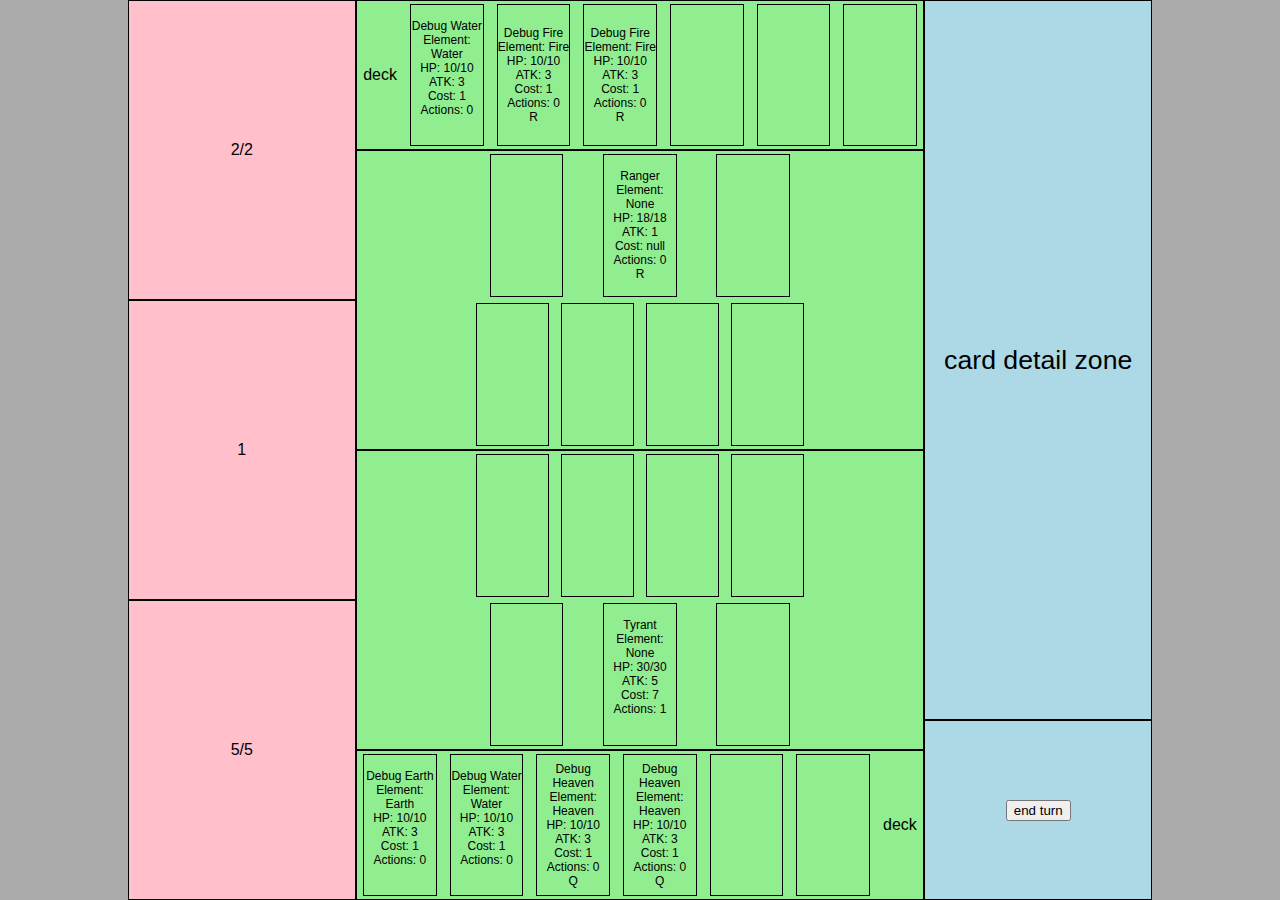
==== game/game.html @ 5f181995 "Wrapping up refactoring pass" ====
<!DOCTYPE html>

<html>
    <head>
        <meta charset="utf-8">
        <meta http-equiv="X-UA-Compatible" content="IE=edge">
        <title></title>
        <meta name="description" content="">
        <meta name="viewport" content="width=device-width, initial-scale=1">
        <link rel="stylesheet" href="game.css">
    </head>
    <body>
        <div id="game-container">
            <div id="left-container">
                <div id="enemy-portrait" class="container">enemy portrait</div>
                <div id="misc-container" class="container">misc container</div>
                <div id="friendly-portrait" class="container">friendly portrait</div>
            </div>
            <div id="center-container">
                <div id="enemy-hand-zone" class="container">
                    <div id="enemy-deck">deck</div>
                    <div class="enemy enemy-hand-space" id="enemy-hand-0"></div>
                    <div class="enemy enemy-hand-space" id="enemy-hand-1"></div>
                    <div class="enemy enemy-hand-space" id="enemy-hand-2"></div>
                    <div class="enemy enemy-hand-space" id="enemy-hand-3"></div>
                    <div class="enemy enemy-hand-space" id="enemy-hand-4"></div>
                    <div class="enemy enemy-hand-space" id="enemy-hand-5"></div>
                </div>
                <div id="enemy-natial-zone" class="container">
                    <div class="enemy enemy-natial-space front-natial" id="enemy-front-0"></div>
                    <div class="enemy enemy-natial-space front-natial" id="enemy-front-1"></div>
                    <div class="enemy enemy-natial-space front-natial" id="enemy-front-2"></div>
                    <div class="enemy enemy-natial-space front-natial" id="enemy-front-3"></div>
                    <div class="enemy enemy-natial-space back-natial" id="enemy-back-0"></div>
                    <div class="enemy enemy-natial-space back-natial" id="enemy-back-1"></div>
                    <div class="enemy enemy-natial-space back-natial" id="enemy-back-2"></div>
                </div>
                <div id="friendly-natial-zone" class="container">
                    <div class="friendly friendly-natial-space front-natial" id="friendly-front-0"></div>
                    <div class="friendly friendly-natial-space front-natial" id="friendly-front-1"></div>
                    <div class="friendly friendly-natial-space front-natial" id="friendly-front-2"></div>
                    <div class="friendly friendly-natial-space front-natial" id="friendly-front-3"></div>
                    <div class="friendly friendly-natial-space back-natial" id="friendly-back-0"></div>
                    <div class="friendly friendly-natial-space back-natial" id="friendly-back-1"></div>
                    <div class="friendly friendly-natial-space back-natial" id="friendly-back-2"></div>
                </div>
                <div id="friendly-hand-zone" class="container">
                    <div class="friendly friendly-hand-space" id="friendly-hand-0"></div>
                    <div class="friendly friendly-hand-space" id="friendly-hand-1"></div>
                    <div class="friendly friendly-hand-space" id="friendly-hand-2"></div>
                    <div class="friendly friendly-hand-space" id="friendly-hand-3"></div>
                    <div class="friendly friendly-hand-space" id="friendly-hand-4"></div>
                    <div class="friendly friendly-hand-space" id="friendly-hand-5"></div>
                    <div id="friendly-deck">deck</div>
                </div>
            </div>
            <div id="right-container">
                <div id="card-detail-zone" class="container">card detail zone</div>
                <div id="controls-zone" class="container"><button id="end-turn">end turn</button></div>
            </div>
        </div>

        <script src="../data/card-db.js"></script>
        <script src="globals.js"></script>

        <script src="natial-cbs.js"></script>
        <script src="natial-skills.js"></script>
        <script src="spells.js"></script>
        <script src="structures.js"></script>

        <script src="utils.js"></script>
        
        <script src="dragdrop.js"></script>
        <script src="ai.js"></script>
        <script src="game.js" defer></script>
    </body>
</html>
---- game/game.css ----
body {
    text-align: center;
    margin: 0;

    font-family: sans-serif;

    background-color: #AAA;

    user-select: none;
}

#game-container {
    position: absolute;
    margin: 0 10%;
    height: 100%;
    width: 80%;

    display: grid;
    grid-template: 1fr / 2fr 5fr 2fr;
}

#left-container {
    background-color: pink;

    display: grid;
    grid-template: repeat(3, 1fr) / 1fr;
}

#center-container {
    background-color: lightgreen;

    display: grid;
    grid-template: 1fr 2fr 2fr 1fr / 1fr;
}

#right-container {
    background-color: lightblue;

    display: grid;
    grid-template: 4fr 1fr / 1fr;
}

#card-detail-zone {
    font-size: 20pt;
}

.container, .enemy-hand-space, .enemy-natial-space, .friendly-hand-space, .friendly-natial-space {
    border: solid black 1px;

    display: flex;
    justify-content: space-around;
    align-items: center;
}

#enemy-natial-zone {
    flex-wrap: wrap-reverse;
    padding: 0 20%;
}

#friendly-natial-zone {
    flex-wrap: wrap;
    padding: 0 20%;
}

.enemy-hand-space, .friendly-hand-space {
    height: 95%;
    width: 12.6%;

    font-size: 9pt;
}

.enemy-natial-space, .friendly-natial-space {
    height: 47.5%;
    width: 21%;

    font-size: 9pt;
}
.dragging {
    opacity: 0.5;
    border: solid black 1px;
}

.target-valid {
    background-color: green;
}

.target-invalid {
    background-color: red;
}

.target-attack {
    background-color: orange;
}

.hovered {
    box-shadow: 3px 3px 1px black;
}

.skill-selected {
    background-color: cyan;
}
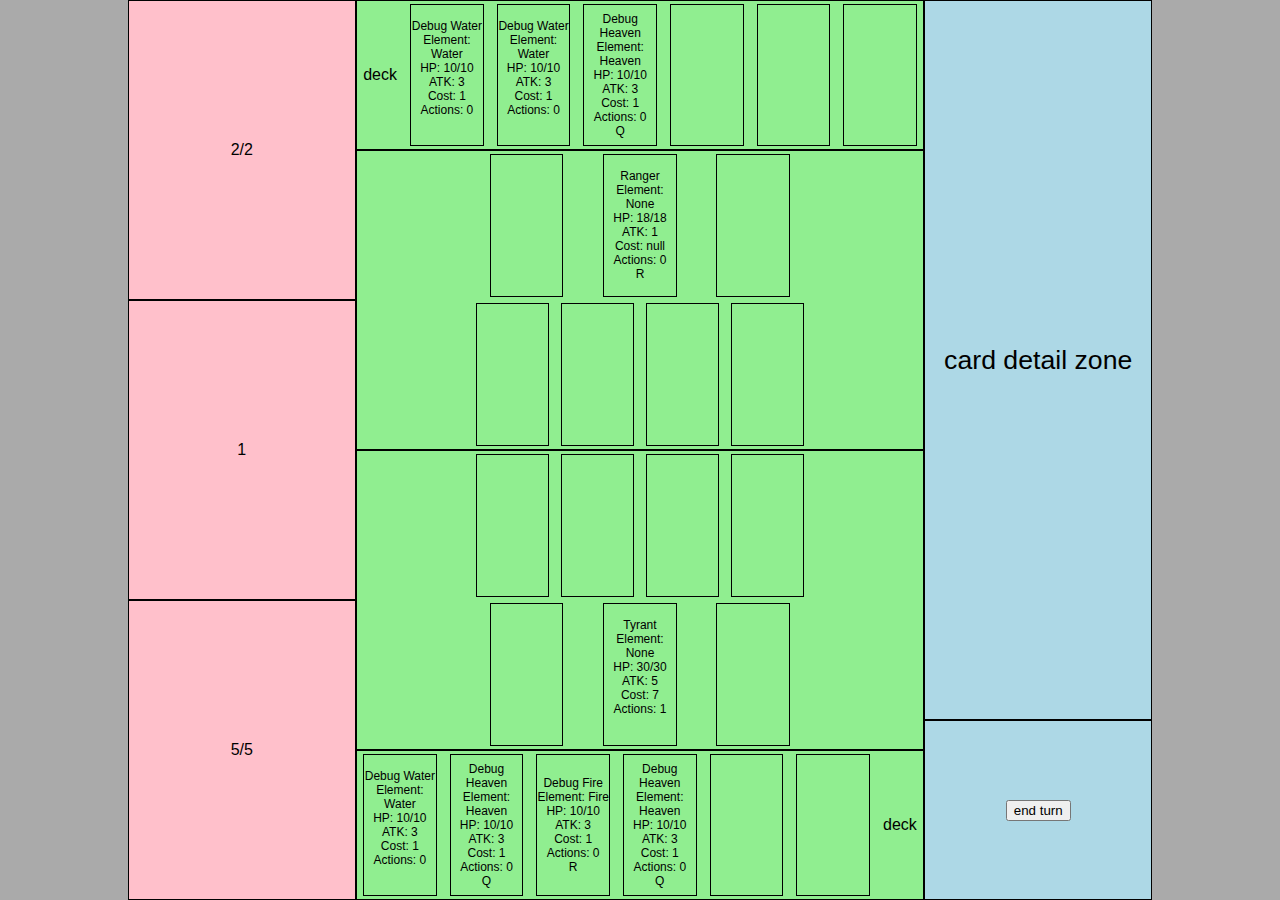
==== commit 13efa2de: "Fully implement seal and master skills, and minor bugfixes" ====
--- a/game/game.html
+++ b/game/game.html
@@ -63,8 +63,8 @@
         <script src="../data/card-db.js"></script>
         <script src="globals.js"></script>
 
-        <script src="natial-cbs.js"></script>
-        <script src="natial-skills.js"></script>
+        <script src="passives.js"></script>
+        <script src="skills.js"></script>
         <script src="spells.js"></script>
         <script src="structures.js"></script>
 
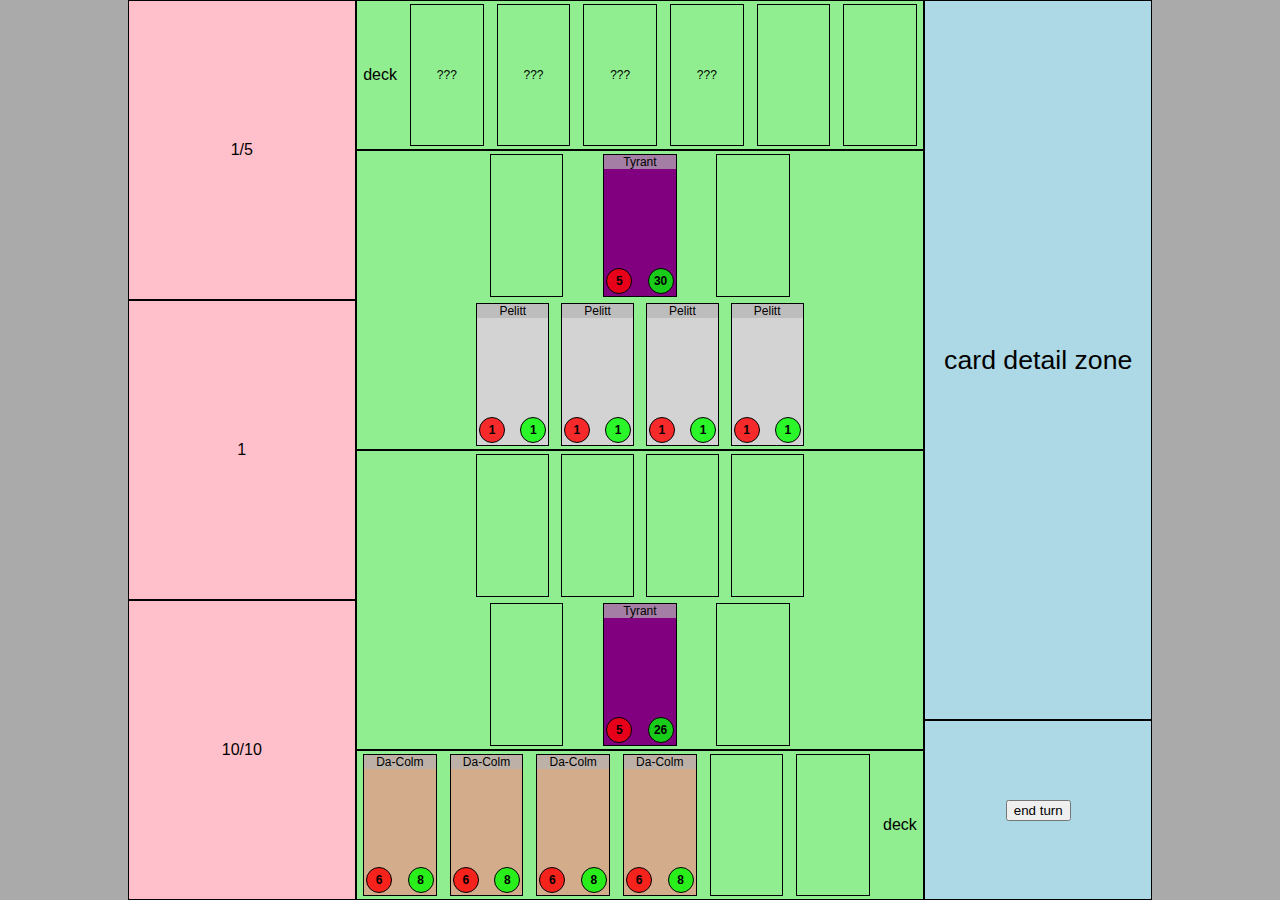
==== commit e9ff0ac1: "Initial pass at making cards pretty" ====
--- a/game/game.html
+++ b/game/game.html
@@ -27,30 +27,110 @@
                     <div class="enemy enemy-hand-space" id="enemy-hand-5"></div>
                 </div>
                 <div id="enemy-natial-zone" class="container">
-                    <div class="enemy enemy-natial-space front-natial" id="enemy-front-0"></div>
-                    <div class="enemy enemy-natial-space front-natial" id="enemy-front-1"></div>
-                    <div class="enemy enemy-natial-space front-natial" id="enemy-front-2"></div>
-                    <div class="enemy enemy-natial-space front-natial" id="enemy-front-3"></div>
-                    <div class="enemy enemy-natial-space back-natial" id="enemy-back-0"></div>
-                    <div class="enemy enemy-natial-space back-natial" id="enemy-back-1"></div>
-                    <div class="enemy enemy-natial-space back-natial" id="enemy-back-2"></div>
+                    <div class="enemy enemy-natial-space front-natial" id="enemy-front-0">
+                        <div class="name-banner" id="name-enemy-front-0"></div>
+                        <div class="atk-orb" id="atk-enemy-front-0"></div>
+                        <div class="hp-orb" id="hp-enemy-front-0"></div>
+                    </div>
+                    <div class="enemy enemy-natial-space front-natial" id="enemy-front-1">
+                        <div class="name-banner" id="name-enemy-front-1"></div>
+                        <div class="atk-orb" id="atk-enemy-front-1"></div>
+                        <div class="hp-orb" id="hp-enemy-front-1"></div>
+                    </div>
+                    <div class="enemy enemy-natial-space front-natial" id="enemy-front-2">
+                        <div class="name-banner" id="name-enemy-front-2"></div>
+                        <div class="atk-orb" id="atk-enemy-front-2"></div>
+                        <div class="hp-orb" id="hp-enemy-front-2"></div>
+                    </div>
+                    <div class="enemy enemy-natial-space front-natial" id="enemy-front-3">
+                        <div class="name-banner" id="name-enemy-front-3"></div>
+                        <div class="atk-orb" id="atk-enemy-front-3"></div>
+                        <div class="hp-orb" id="hp-enemy-front-3"></div>
+                    </div>
+                    <div class="enemy enemy-natial-space back-natial" id="enemy-back-0">
+                        <div class="name-banner" id="name-enemy-back-0"></div>
+                        <div class="atk-orb" id="atk-enemy-back-0"></div>
+                        <div class="hp-orb" id="hp-enemy-back-0"></div>
+                    </div>
+                    <div class="enemy enemy-natial-space back-natial" id="enemy-back-1">
+                        <div class="name-banner" id="name-enemy-back-1"></div>
+                        <div class="atk-orb" id="atk-enemy-back-1"></div>
+                        <div class="hp-orb" id="hp-enemy-back-1"></div>
+                    </div>
+                    <div class="enemy enemy-natial-space back-natial" id="enemy-back-2">
+                        <div class="name-banner" id="name-enemy-back-2"></div>
+                        <div class="atk-orb" id="atk-enemy-back-2"></div>
+                        <div class="hp-orb" id="hp-enemy-back-2"></div>
+                    </div>
                 </div>
                 <div id="friendly-natial-zone" class="container">
-                    <div class="friendly friendly-natial-space front-natial" id="friendly-front-0"></div>
-                    <div class="friendly friendly-natial-space front-natial" id="friendly-front-1"></div>
-                    <div class="friendly friendly-natial-space front-natial" id="friendly-front-2"></div>
-                    <div class="friendly friendly-natial-space front-natial" id="friendly-front-3"></div>
-                    <div class="friendly friendly-natial-space back-natial" id="friendly-back-0"></div>
-                    <div class="friendly friendly-natial-space back-natial" id="friendly-back-1"></div>
-                    <div class="friendly friendly-natial-space back-natial" id="friendly-back-2"></div>
+                    <div class="friendly friendly-natial-space front-natial" id="friendly-front-0">
+                        <div class="name-banner" id="name-friendly-front-0"></div>
+                        <div class="atk-orb" id="atk-friendly-front-0"></div>
+                        <div class="hp-orb" id="hp-friendly-front-0"></div>
+                    </div>
+                    <div class="friendly friendly-natial-space front-natial" id="friendly-front-1">
+                        <div class="name-banner" id="name-friendly-front-1"></div>
+                        <div class="atk-orb" id="atk-friendly-front-1"></div>
+                        <div class="hp-orb" id="hp-friendly-front-1"></div>
+                    </div>
+                    <div class="friendly friendly-natial-space front-natial" id="friendly-front-2">
+                        <div class="name-banner" id="name-friendly-front-2"></div>
+                        <div class="atk-orb" id="atk-friendly-front-2"></div>
+                        <div class="hp-orb" id="hp-friendly-front-2"></div>
+                    </div>
+                    <div class="friendly friendly-natial-space front-natial" id="friendly-front-3">
+                        <div class="name-banner" id="name-friendly-front-3"></div>
+                        <div class="atk-orb" id="atk-friendly-front-3"></div>
+                        <div class="hp-orb" id="hp-friendly-front-3"></div>
+                    </div>
+                    <div class="friendly friendly-natial-space back-natial" id="friendly-back-0">
+                        <div class="name-banner" id="name-friendly-back-0"></div>
+                        <div class="atk-orb" id="atk-friendly-back-0"></div>
+                        <div class="hp-orb" id="hp-friendly-back-0"></div>
+                    </div>
+                    <div class="friendly friendly-natial-space back-natial" id="friendly-back-1">
+                        <div class="name-banner" id="name-friendly-back-1"></div>
+                        <div class="atk-orb" id="atk-friendly-back-1"></div>
+                        <div class="hp-orb" id="hp-friendly-back-1"></div>
+                    </div>
+                    <div class="friendly friendly-natial-space back-natial" id="friendly-back-2">
+                        <div class="name-banner" id="name-friendly-back-2"></div>
+                        <div class="atk-orb" id="atk-friendly-back-2"></div>
+                        <div class="hp-orb" id="hp-friendly-back-2"></div>
+                    </div>
                 </div>
                 <div id="friendly-hand-zone" class="container">
-                    <div class="friendly friendly-hand-space" id="friendly-hand-0"></div>
-                    <div class="friendly friendly-hand-space" id="friendly-hand-1"></div>
-                    <div class="friendly friendly-hand-space" id="friendly-hand-2"></div>
-                    <div class="friendly friendly-hand-space" id="friendly-hand-3"></div>
-                    <div class="friendly friendly-hand-space" id="friendly-hand-4"></div>
-                    <div class="friendly friendly-hand-space" id="friendly-hand-5"></div>
+                    <div class="friendly friendly-hand-space" id="friendly-hand-0">
+                        <div class="name-banner" id="name-friendly-hand-0"></div>
+                        <div class="atk-orb" id="atk-friendly-hand-0"></div>
+                        <div class="hp-orb" id="hp-friendly-hand-0"></div>
+                    </div>
+                    <div class="friendly friendly-hand-space" id="friendly-hand-1">
+                        <div class="name-banner" id="name-friendly-hand-1"></div>
+                        <div class="atk-orb" id="atk-friendly-hand-1"></div>
+                        <div class="hp-orb" id="hp-friendly-hand-1"></div>
+                    </div>
+                    <div class="friendly friendly-hand-space" id="friendly-hand-2">
+                        <div class="name-banner" id="name-friendly-hand-2"></div>
+                        <div class="atk-orb" id="atk-friendly-hand-2"></div>
+                        <div class="hp-orb" id="hp-friendly-hand-2"></div>
+                    </div>
+                    <div class="friendly friendly-hand-space" id="friendly-hand-3">
+                        <div class="name-banner" id="name-friendly-hand-3"></div>
+                        <div class="atk-orb" id="atk-friendly-hand-3"></div>
+                        <div class="hp-orb" id="hp-friendly-hand-3"></div>
+                    </div>
+                    <div class="friendly friendly-hand-space" id="friendly-hand-4">
+                        <div class="name-banner" id="name-friendly-hand-4"></div>
+                        <div class="atk-orb" id="atk-friendly-hand-4"></div>
+                        <div class="hp-orb" id="hp-friendly-hand-4"></div>
+                    </div>
+                    <div class="friendly friendly-hand-space" id="friendly-hand-5">
+                        <div class="name-banner" id="name-friendly-hand-5"></div>
+                        <div class="atk-orb" id="atk-friendly-hand-5"></div>
+                        <div class="hp-orb" id="hp-friendly-hand-5"></div>
+                    </div>
                     <div id="friendly-deck">deck</div>
                 </div>
             </div>
--- a/game/game.css
+++ b/game/game.css
@@ -75,6 +75,57 @@
 
     font-size: 9pt;
 }
+
+.friendly, .enemy {
+    position: relative;
+}
+
+.name-banner {
+    position: absolute;
+    top: 0px;
+
+    display: none;
+    text-align: center;
+
+    width: 100%;
+    background-color: rgba(180 , 180, 180, 0.7);
+}
+
+.hp-orb, .atk-orb {
+    position: absolute;
+    bottom: 0;
+
+    display: none;
+    justify-content: center;
+    align-items: center;
+
+    height: 2em;
+    width: 2em;
+    margin: 2px;
+    border: solid black 1px;
+    border-radius: 100%;
+
+    font-weight: bold;
+}
+
+.hp-orb {
+    bottom: 0;
+    right: 0;
+
+    background-color: rgba(0, 255, 0, 0.8);
+}
+
+.atk-orb {
+    left: 0;
+
+    background-color: rgba(255, 0, 0, 0.8);
+}
+
+
+
+
+
+
 .dragging {
     opacity: 0.5;
     border: solid black 1px;
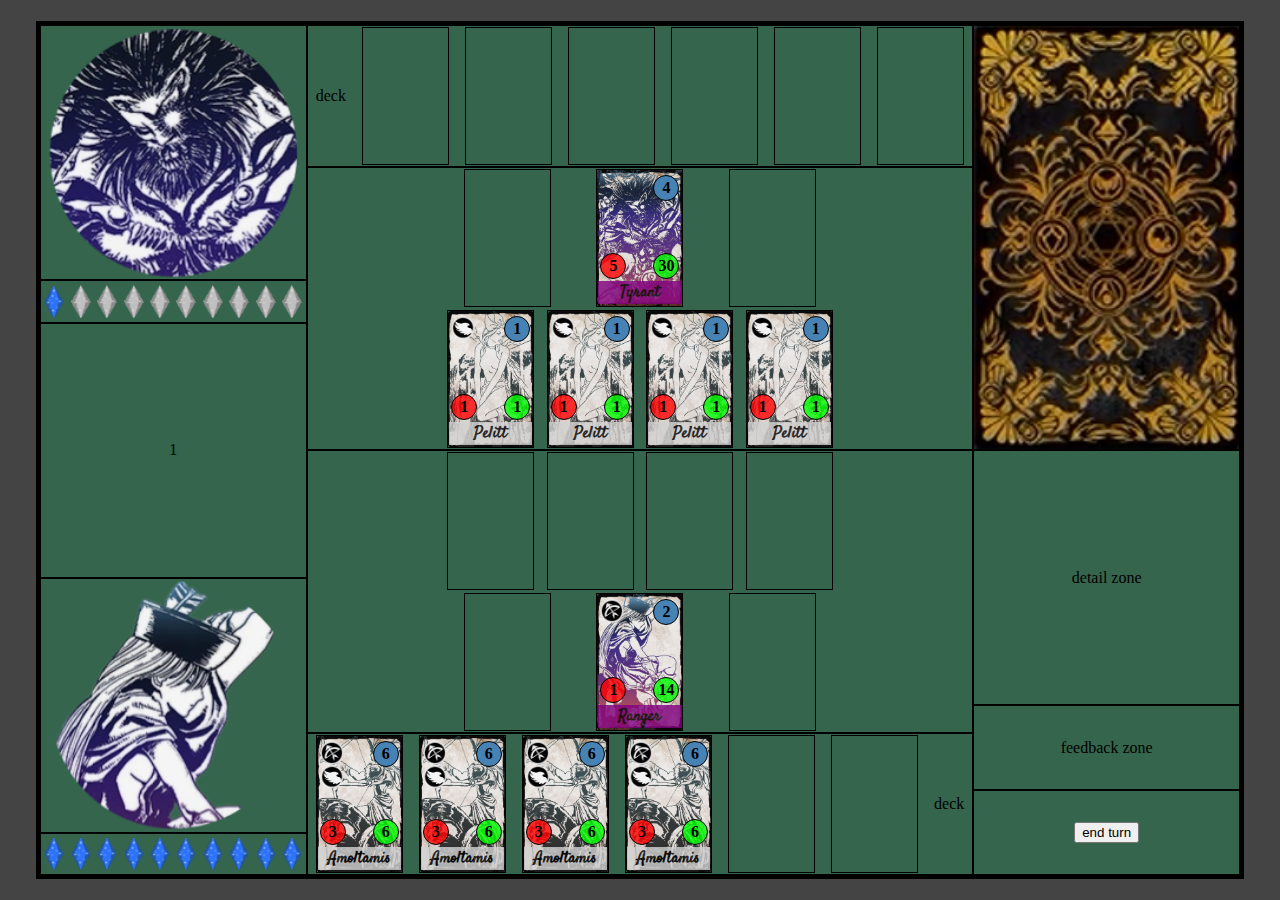
==== commit 6886fe2b: "Second pass on making the game look nice" ====
--- a/game/game.html
+++ b/game/game.html
@@ -4,61 +4,138 @@
     <head>
         <meta charset="utf-8">
         <meta http-equiv="X-UA-Compatible" content="IE=edge">
-        <title></title>
+        <title>Vantage Masters</title>
         <meta name="description" content="">
         <meta name="viewport" content="width=device-width, initial-scale=1">
+        <style>
+            @import url('https://fonts.googleapis.com/css2?family=Satisfy&display=swap');
+        </style>
         <link rel="stylesheet" href="game.css">
     </head>
     <body>
         <div id="game-container">
             <div id="left-container">
-                <div id="enemy-portrait" class="container">enemy portrait</div>
+                <div id="enemy-portrait" class="container"></div>
+                <div id="enemy-mana" class="container">
+                    <div class="mana" id="enemy-mana-1"></div>
+                    <div class="mana" id="enemy-mana-2"></div>
+                    <div class="mana" id="enemy-mana-3"></div>
+                    <div class="mana" id="enemy-mana-4"></div>
+                    <div class="mana" id="enemy-mana-5"></div>
+                    <div class="mana" id="enemy-mana-6"></div>
+                    <div class="mana" id="enemy-mana-7"></div>
+                    <div class="mana" id="enemy-mana-8"></div>
+                    <div class="mana" id="enemy-mana-9"></div>
+                    <div class="mana" id="enemy-mana-10"></div>
+                </div>
                 <div id="misc-container" class="container">misc container</div>
-                <div id="friendly-portrait" class="container">friendly portrait</div>
+                <div id="friendly-portrait" class="container"></div>
+                <div id="friendly-mana" class="container">
+                    <div class="mana" id="friendly-mana-1"></div>
+                    <div class="mana" id="friendly-mana-2"></div>
+                    <div class="mana" id="friendly-mana-3"></div>
+                    <div class="mana" id="friendly-mana-4"></div>
+                    <div class="mana" id="friendly-mana-5"></div>
+                    <div class="mana" id="friendly-mana-6"></div>
+                    <div class="mana" id="friendly-mana-7"></div>
+                    <div class="mana" id="friendly-mana-8"></div>
+                    <div class="mana" id="friendly-mana-9"></div>
+                    <div class="mana" id="friendly-mana-10"></div>
+                </div>
             </div>
             <div id="center-container">
                 <div id="enemy-hand-zone" class="container">
                     <div id="enemy-deck">deck</div>
-                    <div class="enemy enemy-hand-space" id="enemy-hand-0"></div>
-                    <div class="enemy enemy-hand-space" id="enemy-hand-1"></div>
-                    <div class="enemy enemy-hand-space" id="enemy-hand-2"></div>
-                    <div class="enemy enemy-hand-space" id="enemy-hand-3"></div>
-                    <div class="enemy enemy-hand-space" id="enemy-hand-4"></div>
-                    <div class="enemy enemy-hand-space" id="enemy-hand-5"></div>
+                    <div class="enemy enemy-hand-space" id="enemy-hand-0">
+                        <div class="name-banner" id="name-enemy-hand-0"></div>
+                        <div class="icons" id="icons-enemy-hand-0"></div>
+                        <div class="mana-orb" id="mana-enemy-hand-0"></div>
+                        <div class="atk-orb" id="atk-enemy-hand-0"></div>
+                        <div class="hp-orb" id="hp-enemy-hand-0"></div>
+                    </div>
+                    <div class="enemy enemy-hand-space" id="enemy-hand-1">
+                        <div class="name-banner" id="name-enemy-hand-1"></div>
+                        <div class="icons" id="icons-enemy-hand-1"></div>
+                        <div class="mana-orb" id="mana-enemy-hand-1"></div>
+                        <div class="atk-orb" id="atk-enemy-hand-1"></div>
+                        <div class="hp-orb" id="hp-enemy-hand-1"></div>
+                    </div>
+                    <div class="enemy enemy-hand-space" id="enemy-hand-2">
+                        <div class="name-banner" id="name-enemy-hand-2"></div>
+                        <div class="icons" id="icons-enemy-hand-2"></div>
+                        <div class="mana-orb" id="mana-enemy-hand-2"></div>
+                        <div class="atk-orb" id="atk-enemy-hand-2"></div>
+                        <div class="hp-orb" id="hp-enemy-hand-2"></div>
+                    </div>
+                    <div class="enemy enemy-hand-space" id="enemy-hand-3">
+                        <div class="name-banner" id="name-enemy-hand-3"></div>
+                        <div class="icons" id="icons-enemy-hand-3"></div>
+                        <div class="mana-orb" id="mana-enemy-hand-3"></div>
+                        <div class="atk-orb" id="atk-enemy-hand-3"></div>
+                        <div class="hp-orb" id="hp-enemy-hand-3"></div>
+                    </div>
+                    <div class="enemy enemy-hand-space" id="enemy-hand-4">
+                        <div class="name-banner" id="name-enemy-hand-4"></div>
+                        <div class="icons" id="icons-enemy-hand-4"></div>
+                        <div class="mana-orb" id="mana-enemy-hand-4"></div>
+                        <div class="atk-orb" id="atk-enemy-hand-4"></div>
+                        <div class="hp-orb" id="hp-enemy-hand-4"></div>
+                    </div>
+                    <div class="enemy enemy-hand-space" id="enemy-hand-5">
+                        <div class="name-banner" id="name-enemy-hand-5"></div>
+                        <div class="icons" id="icons-enemy-hand-5"></div>
+                        <div class="mana-orb" id="mana-enemy-hand-5"></div>
+                        <div class="atk-orb" id="atk-enemy-hand-5"></div>
+                        <div class="hp-orb" id="hp-enemy-hand-5"></div>
+                    </div>
                 </div>
                 <div id="enemy-natial-zone" class="container">
                     <div class="enemy enemy-natial-space front-natial" id="enemy-front-0">
                         <div class="name-banner" id="name-enemy-front-0"></div>
+                        <div class="icons" id="icons-enemy-front-0"></div>
+                        <div class="mana-orb" id="mana-enemy-front-0"></div>
                         <div class="atk-orb" id="atk-enemy-front-0"></div>
                         <div class="hp-orb" id="hp-enemy-front-0"></div>
                     </div>
                     <div class="enemy enemy-natial-space front-natial" id="enemy-front-1">
                         <div class="name-banner" id="name-enemy-front-1"></div>
+                        <div class="icons" id="icons-enemy-front-1"></div>
+                        <div class="mana-orb" id="mana-enemy-front-1"></div>
                         <div class="atk-orb" id="atk-enemy-front-1"></div>
                         <div class="hp-orb" id="hp-enemy-front-1"></div>
                     </div>
                     <div class="enemy enemy-natial-space front-natial" id="enemy-front-2">
                         <div class="name-banner" id="name-enemy-front-2"></div>
+                        <div class="icons" id="icons-enemy-front-2"></div>
+                        <div class="mana-orb" id="mana-enemy-front-2"></div>
                         <div class="atk-orb" id="atk-enemy-front-2"></div>
                         <div class="hp-orb" id="hp-enemy-front-2"></div>
                     </div>
                     <div class="enemy enemy-natial-space front-natial" id="enemy-front-3">
                         <div class="name-banner" id="name-enemy-front-3"></div>
+                        <div class="icons" id="icons-enemy-front-3"></div>
+                        <div class="mana-orb" id="mana-enemy-front-3"></div>
                         <div class="atk-orb" id="atk-enemy-front-3"></div>
                         <div class="hp-orb" id="hp-enemy-front-3"></div>
                     </div>
                     <div class="enemy enemy-natial-space back-natial" id="enemy-back-0">
                         <div class="name-banner" id="name-enemy-back-0"></div>
+                        <div class="icons" id="icons-enemy-back-0"></div>
+                        <div class="mana-orb" id="mana-enemy-back-0"></div>
                         <div class="atk-orb" id="atk-enemy-back-0"></div>
                         <div class="hp-orb" id="hp-enemy-back-0"></div>
                     </div>
                     <div class="enemy enemy-natial-space back-natial" id="enemy-back-1">
                         <div class="name-banner" id="name-enemy-back-1"></div>
+                        <div class="icons" id="icons-enemy-back-1"></div>
+                        <div class="mana-orb" id="mana-enemy-back-1"></div>
                         <div class="atk-orb" id="atk-enemy-back-1"></div>
                         <div class="hp-orb" id="hp-enemy-back-1"></div>
                     </div>
                     <div class="enemy enemy-natial-space back-natial" id="enemy-back-2">
                         <div class="name-banner" id="name-enemy-back-2"></div>
+                        <div class="icons" id="icons-enemy-back-2"></div>
+                        <div class="mana-orb" id="mana-enemy-back-2"></div>
                         <div class="atk-orb" id="atk-enemy-back-2"></div>
                         <div class="hp-orb" id="hp-enemy-back-2"></div>
                     </div>
@@ -66,36 +143,50 @@
                 <div id="friendly-natial-zone" class="container">
                     <div class="friendly friendly-natial-space front-natial" id="friendly-front-0">
                         <div class="name-banner" id="name-friendly-front-0"></div>
+                        <div class="icons" id="icons-friendly-front-0"></div>
+                        <div class="mana-orb" id="mana-friendly-front-0"></div>
                         <div class="atk-orb" id="atk-friendly-front-0"></div>
                         <div class="hp-orb" id="hp-friendly-front-0"></div>
                     </div>
                     <div class="friendly friendly-natial-space front-natial" id="friendly-front-1">
                         <div class="name-banner" id="name-friendly-front-1"></div>
+                        <div class="icons" id="icons-friendly-front-1"></div>
+                        <div class="mana-orb" id="mana-friendly-front-1"></div>
                         <div class="atk-orb" id="atk-friendly-front-1"></div>
                         <div class="hp-orb" id="hp-friendly-front-1"></div>
                     </div>
                     <div class="friendly friendly-natial-space front-natial" id="friendly-front-2">
                         <div class="name-banner" id="name-friendly-front-2"></div>
+                        <div class="icons" id="icons-friendly-front-2"></div>
+                        <div class="mana-orb" id="mana-friendly-front-2"></div>
                         <div class="atk-orb" id="atk-friendly-front-2"></div>
                         <div class="hp-orb" id="hp-friendly-front-2"></div>
                     </div>
                     <div class="friendly friendly-natial-space front-natial" id="friendly-front-3">
                         <div class="name-banner" id="name-friendly-front-3"></div>
+                        <div class="icons" id="icons-friendly-front-3"></div>
+                        <div class="mana-orb" id="mana-friendly-front-3"></div>
                         <div class="atk-orb" id="atk-friendly-front-3"></div>
                         <div class="hp-orb" id="hp-friendly-front-3"></div>
                     </div>
                     <div class="friendly friendly-natial-space back-natial" id="friendly-back-0">
                         <div class="name-banner" id="name-friendly-back-0"></div>
+                        <div class="icons" id="icons-friendly-back-0"></div>
+                        <div class="mana-orb" id="mana-friendly-back-0"></div>
                         <div class="atk-orb" id="atk-friendly-back-0"></div>
                         <div class="hp-orb" id="hp-friendly-back-0"></div>
                     </div>
                     <div class="friendly friendly-natial-space back-natial" id="friendly-back-1">
                         <div class="name-banner" id="name-friendly-back-1"></div>
+                        <div class="icons" id="icons-friendly-back-1"></div>
+                        <div class="mana-orb" id="mana-friendly-back-1"></div>
                         <div class="atk-orb" id="atk-friendly-back-1"></div>
                         <div class="hp-orb" id="hp-friendly-back-1"></div>
                     </div>
                     <div class="friendly friendly-natial-space back-natial" id="friendly-back-2">
                         <div class="name-banner" id="name-friendly-back-2"></div>
+                        <div class="icons" id="icons-friendly-back-2"></div>
+                        <div class="mana-orb" id="mana-friendly-back-2"></div>
                         <div class="atk-orb" id="atk-friendly-back-2"></div>
                         <div class="hp-orb" id="hp-friendly-back-2"></div>
                     </div>
@@ -103,31 +194,43 @@
                 <div id="friendly-hand-zone" class="container">
                     <div class="friendly friendly-hand-space" id="friendly-hand-0">
                         <div class="name-banner" id="name-friendly-hand-0"></div>
+                        <div class="icons" id="icons-friendly-hand-0"></div>
+                        <div class="mana-orb" id="mana-friendly-hand-0"></div>
                         <div class="atk-orb" id="atk-friendly-hand-0"></div>
                         <div class="hp-orb" id="hp-friendly-hand-0"></div>
                     </div>
                     <div class="friendly friendly-hand-space" id="friendly-hand-1">
                         <div class="name-banner" id="name-friendly-hand-1"></div>
+                        <div class="icons" id="icons-friendly-hand-1"></div>
+                        <div class="mana-orb" id="mana-friendly-hand-1"></div>
                         <div class="atk-orb" id="atk-friendly-hand-1"></div>
                         <div class="hp-orb" id="hp-friendly-hand-1"></div>
                     </div>
                     <div class="friendly friendly-hand-space" id="friendly-hand-2">
                         <div class="name-banner" id="name-friendly-hand-2"></div>
+                        <div class="icons" id="icons-friendly-hand-2"></div>
+                        <div class="mana-orb" id="mana-friendly-hand-2"></div>
                         <div class="atk-orb" id="atk-friendly-hand-2"></div>
                         <div class="hp-orb" id="hp-friendly-hand-2"></div>
                     </div>
                     <div class="friendly friendly-hand-space" id="friendly-hand-3">
                         <div class="name-banner" id="name-friendly-hand-3"></div>
+                        <div class="icons" id="icons-friendly-hand-3"></div>
+                        <div class="mana-orb" id="mana-friendly-hand-3"></div>
                         <div class="atk-orb" id="atk-friendly-hand-3"></div>
                         <div class="hp-orb" id="hp-friendly-hand-3"></div>
                     </div>
                     <div class="friendly friendly-hand-space" id="friendly-hand-4">
                         <div class="name-banner" id="name-friendly-hand-4"></div>
+                        <div class="icons" id="icons-friendly-hand-4"></div>
+                        <div class="mana-orb" id="mana-friendly-hand-4"></div>
                         <div class="atk-orb" id="atk-friendly-hand-4"></div>
                         <div class="hp-orb" id="hp-friendly-hand-4"></div>
                     </div>
                     <div class="friendly friendly-hand-space" id="friendly-hand-5">
                         <div class="name-banner" id="name-friendly-hand-5"></div>
+                        <div class="icons" id="icons-friendly-hand-5"></div>
+                        <div class="mana-orb" id="mana-friendly-hand-5"></div>
                         <div class="atk-orb" id="atk-friendly-hand-5"></div>
                         <div class="hp-orb" id="hp-friendly-hand-5"></div>
                     </div>
@@ -135,7 +238,9 @@
                 </div>
             </div>
             <div id="right-container">
-                <div id="card-detail-zone" class="container">card detail zone</div>
+                <div id="card-largepic-zone" class="container"></div>
+                <div id="card-detail-zone" class="container">detail zone</div>
+                <div id="feedback-zone" class="container">feedback zone</div>
                 <div id="controls-zone" class="container"><button id="end-turn">end turn</button></div>
             </div>
         </div>
--- a/game/game.css
+++ b/game/game.css
@@ -2,46 +2,57 @@
     text-align: center;
     margin: 0;
 
-    font-family: sans-serif;
+    font-family: serif;
 
-    background-color: #AAA;
+    background-color: #444;
 
     user-select: none;
 }
 
 #game-container {
     position: absolute;
-    margin: 0 10%;
-    height: 100%;
-    width: 80%;
+    margin: auto;
+    left: 0;
+    right: 0;
+    top: 0;
+    bottom: 0;
+    
+    height: 850px;
+    width: 1200px;
+
+    background-color: #35654d;
+    border: solid black 4px;
 
     display: grid;
     grid-template: 1fr / 2fr 5fr 2fr;
 }
 
 #left-container {
-    background-color: pink;
+    display: grid;
+    grid-template: 6fr 1fr 6fr 6fr 1fr / 1fr;
+}
 
-    display: grid;
-    grid-template: repeat(3, 1fr) / 1fr;
+.mana {
+    background-image: url("../data/img/misc/mana-empty.png");
+    background-size: cover;
+    display: inline;
+    height: 33px;
+    width: 20px;
 }
 
 #center-container {
-    background-color: lightgreen;
-
     display: grid;
     grid-template: 1fr 2fr 2fr 1fr / 1fr;
 }
 
 #right-container {
-    background-color: lightblue;
-
     display: grid;
-    grid-template: 4fr 1fr / 1fr;
+    grid-template: 5fr 3fr 1fr 1fr / 1fr;
 }
 
-#card-detail-zone {
-    font-size: 20pt;
+#card-largepic-zone {
+    background-image: url("../data/img/misc/card-back.png");
+    background-size: cover;
 }
 
 .container, .enemy-hand-space, .enemy-natial-space, .friendly-hand-space, .friendly-natial-space {
@@ -62,18 +73,10 @@
     padding: 0 20%;
 }
 
-.enemy-hand-space, .friendly-hand-space {
-    height: 95%;
-    width: 12.6%;
-
-    font-size: 9pt;
-}
-
-.enemy-natial-space, .friendly-natial-space {
-    height: 47.5%;
-    width: 21%;
-
-    font-size: 9pt;
+/* not the final layout size -- retweak later */
+.enemy-hand-space, .enemy-natial-space, .friendly-hand-space, .friendly-natial-space {
+    height: 136px;
+    width: 85px;
 }
 
 .friendly, .enemy {
@@ -82,26 +85,28 @@
 
 .name-banner {
     position: absolute;
-    top: 0px;
+    bottom: 2px;
 
     display: none;
     text-align: center;
+    font-family: "Satisfy";
+    font-weight: bold;
+    font-size: 1em;
 
-    width: 100%;
-    background-color: rgba(180 , 180, 180, 0.7);
+    width: 98%;
+    opacity: 0.8;
 }
 
-.hp-orb, .atk-orb {
+.hp-orb, .atk-orb, .mana-orb, .icons {
     position: absolute;
-    bottom: 0;
 
     display: none;
     justify-content: center;
     align-items: center;
 
-    height: 2em;
-    width: 2em;
-    margin: 2px;
+    height: 1.5em;
+    width: 1.5em;
+    margin: 3px;
     border: solid black 1px;
     border-radius: 100%;
 
@@ -109,19 +114,40 @@
 }
 
 .hp-orb {
-    bottom: 0;
+    bottom: 24px;
     right: 0;
 
     background-color: rgba(0, 255, 0, 0.8);
 }
 
 .atk-orb {
+    bottom: 24px;
     left: 0;
 
     background-color: rgba(255, 0, 0, 0.8);
 }
 
+.mana-orb {
+    top: 2px;
+    right: 0;
 
+    background-color: steelblue;
+}
+
+.icons {
+    left: 0;
+    top: 2px;
+    border: none;
+    border-radius: 0;
+    width: 1.5em;
+    flex-wrap: wrap;
+}
+
+.icon {
+    height: 1.5em;
+    width: 1.5em;
+    display: block;
+}
 
 
 
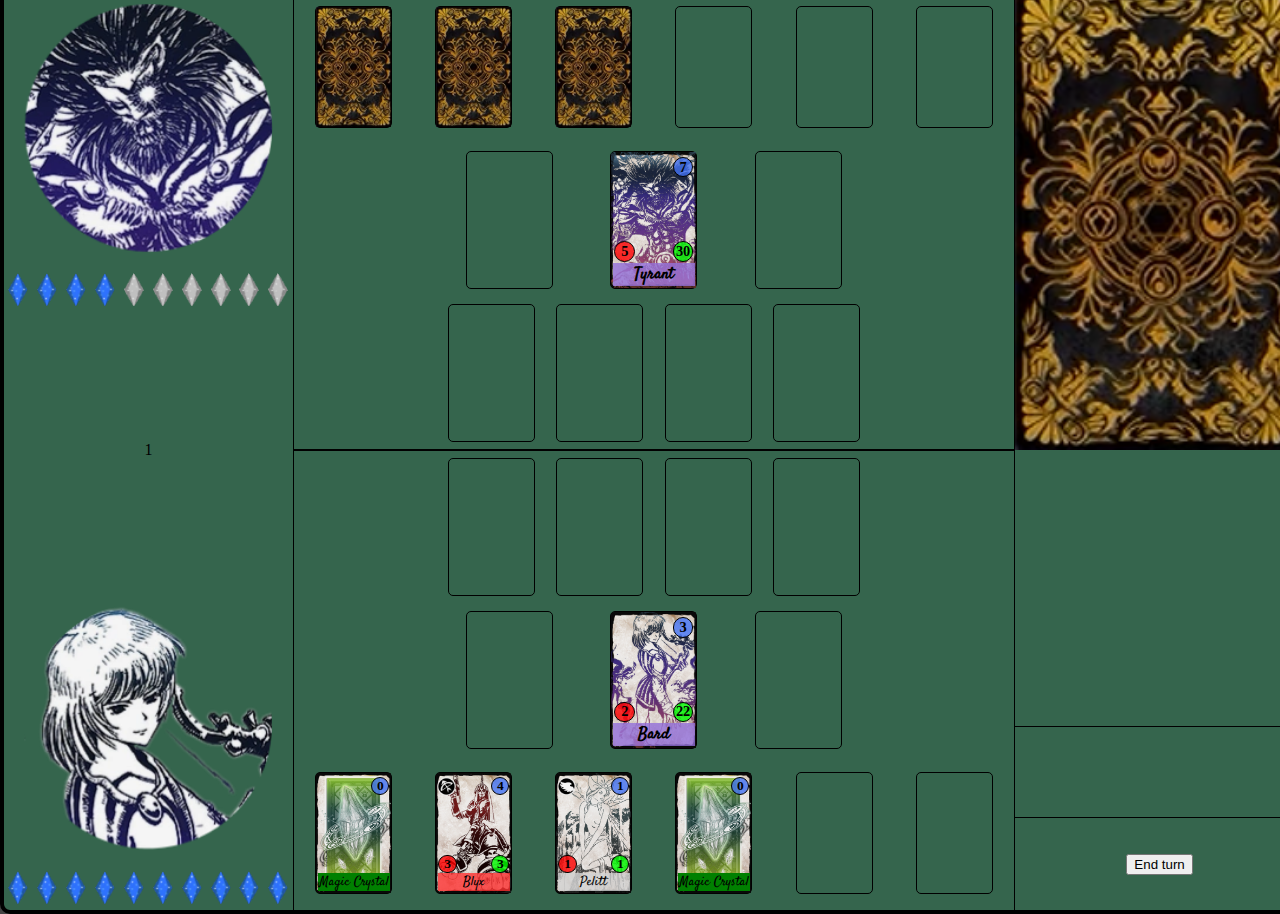
==== commit 5df74f4d: "Additional round of UI updates. Game isn't looking too bad!" ====
--- a/game/game.html
+++ b/game/game.html
@@ -44,204 +44,278 @@
                 </div>
             </div>
             <div id="center-container">
-                <div id="enemy-hand-zone" class="container">
-                    <div id="enemy-deck">deck</div>
-                    <div class="enemy enemy-hand-space" id="enemy-hand-0">
-                        <div class="name-banner" id="name-enemy-hand-0"></div>
-                        <div class="icons" id="icons-enemy-hand-0"></div>
-                        <div class="mana-orb" id="mana-enemy-hand-0"></div>
-                        <div class="atk-orb" id="atk-enemy-hand-0"></div>
-                        <div class="hp-orb" id="hp-enemy-hand-0"></div>
-                    </div>
-                    <div class="enemy enemy-hand-space" id="enemy-hand-1">
-                        <div class="name-banner" id="name-enemy-hand-1"></div>
-                        <div class="icons" id="icons-enemy-hand-1"></div>
-                        <div class="mana-orb" id="mana-enemy-hand-1"></div>
-                        <div class="atk-orb" id="atk-enemy-hand-1"></div>
-                        <div class="hp-orb" id="hp-enemy-hand-1"></div>
-                    </div>
-                    <div class="enemy enemy-hand-space" id="enemy-hand-2">
-                        <div class="name-banner" id="name-enemy-hand-2"></div>
-                        <div class="icons" id="icons-enemy-hand-2"></div>
-                        <div class="mana-orb" id="mana-enemy-hand-2"></div>
-                        <div class="atk-orb" id="atk-enemy-hand-2"></div>
-                        <div class="hp-orb" id="hp-enemy-hand-2"></div>
-                    </div>
-                    <div class="enemy enemy-hand-space" id="enemy-hand-3">
-                        <div class="name-banner" id="name-enemy-hand-3"></div>
-                        <div class="icons" id="icons-enemy-hand-3"></div>
-                        <div class="mana-orb" id="mana-enemy-hand-3"></div>
-                        <div class="atk-orb" id="atk-enemy-hand-3"></div>
-                        <div class="hp-orb" id="hp-enemy-hand-3"></div>
-                    </div>
-                    <div class="enemy enemy-hand-space" id="enemy-hand-4">
-                        <div class="name-banner" id="name-enemy-hand-4"></div>
-                        <div class="icons" id="icons-enemy-hand-4"></div>
-                        <div class="mana-orb" id="mana-enemy-hand-4"></div>
-                        <div class="atk-orb" id="atk-enemy-hand-4"></div>
-                        <div class="hp-orb" id="hp-enemy-hand-4"></div>
-                    </div>
-                    <div class="enemy enemy-hand-space" id="enemy-hand-5">
-                        <div class="name-banner" id="name-enemy-hand-5"></div>
-                        <div class="icons" id="icons-enemy-hand-5"></div>
-                        <div class="mana-orb" id="mana-enemy-hand-5"></div>
-                        <div class="atk-orb" id="atk-enemy-hand-5"></div>
-                        <div class="hp-orb" id="hp-enemy-hand-5"></div>
-                    </div>
-                </div>
-                <div id="enemy-natial-zone" class="container">
-                    <div class="enemy enemy-natial-space front-natial" id="enemy-front-0">
-                        <div class="name-banner" id="name-enemy-front-0"></div>
-                        <div class="icons" id="icons-enemy-front-0"></div>
-                        <div class="mana-orb" id="mana-enemy-front-0"></div>
-                        <div class="atk-orb" id="atk-enemy-front-0"></div>
-                        <div class="hp-orb" id="hp-enemy-front-0"></div>
-                    </div>
-                    <div class="enemy enemy-natial-space front-natial" id="enemy-front-1">
-                        <div class="name-banner" id="name-enemy-front-1"></div>
-                        <div class="icons" id="icons-enemy-front-1"></div>
-                        <div class="mana-orb" id="mana-enemy-front-1"></div>
-                        <div class="atk-orb" id="atk-enemy-front-1"></div>
-                        <div class="hp-orb" id="hp-enemy-front-1"></div>
-                    </div>
-                    <div class="enemy enemy-natial-space front-natial" id="enemy-front-2">
-                        <div class="name-banner" id="name-enemy-front-2"></div>
-                        <div class="icons" id="icons-enemy-front-2"></div>
-                        <div class="mana-orb" id="mana-enemy-front-2"></div>
-                        <div class="atk-orb" id="atk-enemy-front-2"></div>
-                        <div class="hp-orb" id="hp-enemy-front-2"></div>
-                    </div>
-                    <div class="enemy enemy-natial-space front-natial" id="enemy-front-3">
-                        <div class="name-banner" id="name-enemy-front-3"></div>
-                        <div class="icons" id="icons-enemy-front-3"></div>
-                        <div class="mana-orb" id="mana-enemy-front-3"></div>
-                        <div class="atk-orb" id="atk-enemy-front-3"></div>
-                        <div class="hp-orb" id="hp-enemy-front-3"></div>
-                    </div>
-                    <div class="enemy enemy-natial-space back-natial" id="enemy-back-0">
-                        <div class="name-banner" id="name-enemy-back-0"></div>
-                        <div class="icons" id="icons-enemy-back-0"></div>
-                        <div class="mana-orb" id="mana-enemy-back-0"></div>
-                        <div class="atk-orb" id="atk-enemy-back-0"></div>
-                        <div class="hp-orb" id="hp-enemy-back-0"></div>
-                    </div>
-                    <div class="enemy enemy-natial-space back-natial" id="enemy-back-1">
-                        <div class="name-banner" id="name-enemy-back-1"></div>
-                        <div class="icons" id="icons-enemy-back-1"></div>
-                        <div class="mana-orb" id="mana-enemy-back-1"></div>
-                        <div class="atk-orb" id="atk-enemy-back-1"></div>
-                        <div class="hp-orb" id="hp-enemy-back-1"></div>
-                    </div>
-                    <div class="enemy enemy-natial-space back-natial" id="enemy-back-2">
-                        <div class="name-banner" id="name-enemy-back-2"></div>
-                        <div class="icons" id="icons-enemy-back-2"></div>
-                        <div class="mana-orb" id="mana-enemy-back-2"></div>
-                        <div class="atk-orb" id="atk-enemy-back-2"></div>
-                        <div class="hp-orb" id="hp-enemy-back-2"></div>
-                    </div>
-                </div>
-                <div id="friendly-natial-zone" class="container">
-                    <div class="friendly friendly-natial-space front-natial" id="friendly-front-0">
-                        <div class="name-banner" id="name-friendly-front-0"></div>
-                        <div class="icons" id="icons-friendly-front-0"></div>
-                        <div class="mana-orb" id="mana-friendly-front-0"></div>
-                        <div class="atk-orb" id="atk-friendly-front-0"></div>
-                        <div class="hp-orb" id="hp-friendly-front-0"></div>
-                    </div>
-                    <div class="friendly friendly-natial-space front-natial" id="friendly-front-1">
-                        <div class="name-banner" id="name-friendly-front-1"></div>
-                        <div class="icons" id="icons-friendly-front-1"></div>
-                        <div class="mana-orb" id="mana-friendly-front-1"></div>
-                        <div class="atk-orb" id="atk-friendly-front-1"></div>
-                        <div class="hp-orb" id="hp-friendly-front-1"></div>
-                    </div>
-                    <div class="friendly friendly-natial-space front-natial" id="friendly-front-2">
-                        <div class="name-banner" id="name-friendly-front-2"></div>
-                        <div class="icons" id="icons-friendly-front-2"></div>
-                        <div class="mana-orb" id="mana-friendly-front-2"></div>
-                        <div class="atk-orb" id="atk-friendly-front-2"></div>
-                        <div class="hp-orb" id="hp-friendly-front-2"></div>
-                    </div>
-                    <div class="friendly friendly-natial-space front-natial" id="friendly-front-3">
-                        <div class="name-banner" id="name-friendly-front-3"></div>
-                        <div class="icons" id="icons-friendly-front-3"></div>
-                        <div class="mana-orb" id="mana-friendly-front-3"></div>
-                        <div class="atk-orb" id="atk-friendly-front-3"></div>
-                        <div class="hp-orb" id="hp-friendly-front-3"></div>
-                    </div>
-                    <div class="friendly friendly-natial-space back-natial" id="friendly-back-0">
-                        <div class="name-banner" id="name-friendly-back-0"></div>
-                        <div class="icons" id="icons-friendly-back-0"></div>
-                        <div class="mana-orb" id="mana-friendly-back-0"></div>
-                        <div class="atk-orb" id="atk-friendly-back-0"></div>
-                        <div class="hp-orb" id="hp-friendly-back-0"></div>
-                    </div>
-                    <div class="friendly friendly-natial-space back-natial" id="friendly-back-1">
-                        <div class="name-banner" id="name-friendly-back-1"></div>
-                        <div class="icons" id="icons-friendly-back-1"></div>
-                        <div class="mana-orb" id="mana-friendly-back-1"></div>
-                        <div class="atk-orb" id="atk-friendly-back-1"></div>
-                        <div class="hp-orb" id="hp-friendly-back-1"></div>
-                    </div>
-                    <div class="friendly friendly-natial-space back-natial" id="friendly-back-2">
-                        <div class="name-banner" id="name-friendly-back-2"></div>
-                        <div class="icons" id="icons-friendly-back-2"></div>
-                        <div class="mana-orb" id="mana-friendly-back-2"></div>
-                        <div class="atk-orb" id="atk-friendly-back-2"></div>
-                        <div class="hp-orb" id="hp-friendly-back-2"></div>
-                    </div>
-                </div>
-                <div id="friendly-hand-zone" class="container">
-                    <div class="friendly friendly-hand-space" id="friendly-hand-0">
-                        <div class="name-banner" id="name-friendly-hand-0"></div>
-                        <div class="icons" id="icons-friendly-hand-0"></div>
-                        <div class="mana-orb" id="mana-friendly-hand-0"></div>
-                        <div class="atk-orb" id="atk-friendly-hand-0"></div>
-                        <div class="hp-orb" id="hp-friendly-hand-0"></div>
-                    </div>
-                    <div class="friendly friendly-hand-space" id="friendly-hand-1">
-                        <div class="name-banner" id="name-friendly-hand-1"></div>
-                        <div class="icons" id="icons-friendly-hand-1"></div>
-                        <div class="mana-orb" id="mana-friendly-hand-1"></div>
-                        <div class="atk-orb" id="atk-friendly-hand-1"></div>
-                        <div class="hp-orb" id="hp-friendly-hand-1"></div>
-                    </div>
-                    <div class="friendly friendly-hand-space" id="friendly-hand-2">
-                        <div class="name-banner" id="name-friendly-hand-2"></div>
-                        <div class="icons" id="icons-friendly-hand-2"></div>
-                        <div class="mana-orb" id="mana-friendly-hand-2"></div>
-                        <div class="atk-orb" id="atk-friendly-hand-2"></div>
-                        <div class="hp-orb" id="hp-friendly-hand-2"></div>
-                    </div>
-                    <div class="friendly friendly-hand-space" id="friendly-hand-3">
-                        <div class="name-banner" id="name-friendly-hand-3"></div>
-                        <div class="icons" id="icons-friendly-hand-3"></div>
-                        <div class="mana-orb" id="mana-friendly-hand-3"></div>
-                        <div class="atk-orb" id="atk-friendly-hand-3"></div>
-                        <div class="hp-orb" id="hp-friendly-hand-3"></div>
-                    </div>
-                    <div class="friendly friendly-hand-space" id="friendly-hand-4">
-                        <div class="name-banner" id="name-friendly-hand-4"></div>
-                        <div class="icons" id="icons-friendly-hand-4"></div>
-                        <div class="mana-orb" id="mana-friendly-hand-4"></div>
-                        <div class="atk-orb" id="atk-friendly-hand-4"></div>
-                        <div class="hp-orb" id="hp-friendly-hand-4"></div>
-                    </div>
-                    <div class="friendly friendly-hand-space" id="friendly-hand-5">
-                        <div class="name-banner" id="name-friendly-hand-5"></div>
-                        <div class="icons" id="icons-friendly-hand-5"></div>
-                        <div class="mana-orb" id="mana-friendly-hand-5"></div>
-                        <div class="atk-orb" id="atk-friendly-hand-5"></div>
-                        <div class="hp-orb" id="hp-friendly-hand-5"></div>
-                    </div>
-                    <div id="friendly-deck">deck</div>
+                <div id="enemy-hand-zone" class="container hand-zone">
+                    <div class="space-wrapper">
+                        <div class="enemy enemy-hand-space" id="enemy-hand-0">
+                            <div class="name-banner" id="name-enemy-hand-0"></div>
+                            <div class="icons" id="icons-enemy-hand-0"></div>
+                            <div class="mana-orb" id="mana-enemy-hand-0"></div>
+                            <div class="atk-orb" id="atk-enemy-hand-0"></div>
+                            <div class="hp-orb" id="hp-enemy-hand-0"></div>
+                        </div>
+                    </div>
+
+                    <div class="space-wrapper">
+                        <div class="enemy enemy-hand-space" id="enemy-hand-1">
+                            <div class="name-banner" id="name-enemy-hand-1"></div>
+                            <div class="icons" id="icons-enemy-hand-1"></div>
+                            <div class="mana-orb" id="mana-enemy-hand-1"></div>
+                            <div class="atk-orb" id="atk-enemy-hand-1"></div>
+                            <div class="hp-orb" id="hp-enemy-hand-1"></div>
+                        </div>
+                    </div>
+
+                    <div class="space-wrapper">
+                        <div class="enemy enemy-hand-space" id="enemy-hand-2">
+                            <div class="name-banner" id="name-enemy-hand-2"></div>
+                            <div class="icons" id="icons-enemy-hand-2"></div>
+                            <div class="mana-orb" id="mana-enemy-hand-2"></div>
+                            <div class="atk-orb" id="atk-enemy-hand-2"></div>
+                            <div class="hp-orb" id="hp-enemy-hand-2"></div>
+                        </div>
+                    </div>
+
+                    <div class="space-wrapper">
+                        <div class="enemy enemy-hand-space" id="enemy-hand-3">
+                            <div class="name-banner" id="name-enemy-hand-3"></div>
+                            <div class="icons" id="icons-enemy-hand-3"></div>
+                            <div class="mana-orb" id="mana-enemy-hand-3"></div>
+                            <div class="atk-orb" id="atk-enemy-hand-3"></div>
+                            <div class="hp-orb" id="hp-enemy-hand-3"></div>
+                        </div>
+                    </div>
+
+                    <div class="space-wrapper">
+                        <div class="enemy enemy-hand-space" id="enemy-hand-4">
+                            <div class="name-banner" id="name-enemy-hand-4"></div>
+                            <div class="icons" id="icons-enemy-hand-4"></div>
+                            <div class="mana-orb" id="mana-enemy-hand-4"></div>
+                            <div class="atk-orb" id="atk-enemy-hand-4"></div>
+                            <div class="hp-orb" id="hp-enemy-hand-4"></div>
+                        </div>
+                    </div>
+
+                    <div class="space-wrapper">
+                        <div class="enemy enemy-hand-space" id="enemy-hand-5">
+                            <div class="name-banner" id="name-enemy-hand-5"></div>
+                            <div class="icons" id="icons-enemy-hand-5"></div>
+                            <div class="mana-orb" id="mana-enemy-hand-5"></div>
+                            <div class="atk-orb" id="atk-enemy-hand-5"></div>
+                            <div class="hp-orb" id="hp-enemy-hand-5"></div>
+                        </div>
+                    </div>
+                </div>
+                <div id="enemy-natial-zone" class="container natial-zone">
+                    <div class="space-wrapper">
+                        <div class="enemy enemy-natial-space front-natial" id="enemy-front-0">
+                            <div class="name-banner" id="name-enemy-front-0"></div>
+                            <div class="icons" id="icons-enemy-front-0"></div>
+                            <div class="mana-orb" id="mana-enemy-front-0"></div>
+                            <div class="atk-orb" id="atk-enemy-front-0"></div>
+                            <div class="hp-orb" id="hp-enemy-front-0"></div>
+                        </div>
+                    </div>
+
+                    <div class="space-wrapper">
+                        <div class="enemy enemy-natial-space front-natial" id="enemy-front-1">
+                            <div class="name-banner" id="name-enemy-front-1"></div>
+                            <div class="icons" id="icons-enemy-front-1"></div>
+                            <div class="mana-orb" id="mana-enemy-front-1"></div>
+                            <div class="atk-orb" id="atk-enemy-front-1"></div>
+                            <div class="hp-orb" id="hp-enemy-front-1"></div>
+                        </div>
+                    </div>
+
+                    <div class="space-wrapper">
+                        <div class="enemy enemy-natial-space front-natial" id="enemy-front-2">
+                            <div class="name-banner" id="name-enemy-front-2"></div>
+                            <div class="icons" id="icons-enemy-front-2"></div>
+                            <div class="mana-orb" id="mana-enemy-front-2"></div>
+                            <div class="atk-orb" id="atk-enemy-front-2"></div>
+                            <div class="hp-orb" id="hp-enemy-front-2"></div>
+                        </div>
+                    </div>
+
+                    <div class="space-wrapper">
+                        <div class="enemy enemy-natial-space front-natial" id="enemy-front-3">
+                            <div class="name-banner" id="name-enemy-front-3"></div>
+                            <div class="icons" id="icons-enemy-front-3"></div>
+                            <div class="mana-orb" id="mana-enemy-front-3"></div>
+                            <div class="atk-orb" id="atk-enemy-front-3"></div>
+                            <div class="hp-orb" id="hp-enemy-front-3"></div>
+                        </div>
+                    </div>
+
+                    <div class="space-wrapper">
+                        <div class="enemy enemy-natial-space back-natial" id="enemy-back-0">
+                            <div class="name-banner" id="name-enemy-back-0"></div>
+                            <div class="icons" id="icons-enemy-back-0"></div>
+                            <div class="mana-orb" id="mana-enemy-back-0"></div>
+                            <div class="atk-orb" id="atk-enemy-back-0"></div>
+                            <div class="hp-orb" id="hp-enemy-back-0"></div>
+                        </div>
+                    </div>
+
+                    <div class="space-wrapper">
+                        <div class="enemy enemy-natial-space back-natial" id="enemy-back-1">
+                            <div class="name-banner" id="name-enemy-back-1"></div>
+                            <div class="icons" id="icons-enemy-back-1"></div>
+                            <div class="mana-orb" id="mana-enemy-back-1"></div>
+                            <div class="atk-orb" id="atk-enemy-back-1"></div>
+                            <div class="hp-orb" id="hp-enemy-back-1"></div>
+                        </div>
+                    </div>
+
+                    <div class="space-wrapper">
+                        <div class="enemy enemy-natial-space back-natial" id="enemy-back-2">
+                            <div class="name-banner" id="name-enemy-back-2"></div>
+                            <div class="icons" id="icons-enemy-back-2"></div>
+                            <div class="mana-orb" id="mana-enemy-back-2"></div>
+                            <div class="atk-orb" id="atk-enemy-back-2"></div>
+                            <div class="hp-orb" id="hp-enemy-back-2"></div>
+                        </div>
+                    </div>
+                </div>
+
+                <div id="friendly-natial-zone" class="container natial-zone">
+                    <div class="space-wrapper">
+                        <div class="friendly friendly-natial-space front-natial" id="friendly-front-0">
+                            <div class="name-banner" id="name-friendly-front-0"></div>
+                            <div class="icons" id="icons-friendly-front-0"></div>
+                            <div class="mana-orb" id="mana-friendly-front-0"></div>
+                            <div class="atk-orb" id="atk-friendly-front-0"></div>
+                            <div class="hp-orb" id="hp-friendly-front-0"></div>
+                        </div>
+                    </div>
+
+                    <div class="space-wrapper">
+                        <div class="friendly friendly-natial-space front-natial" id="friendly-front-1">
+                            <div class="name-banner" id="name-friendly-front-1"></div>
+                            <div class="icons" id="icons-friendly-front-1"></div>
+                            <div class="mana-orb" id="mana-friendly-front-1"></div>
+                            <div class="atk-orb" id="atk-friendly-front-1"></div>
+                            <div class="hp-orb" id="hp-friendly-front-1"></div>
+                        </div>
+                    </div>
+
+                    <div class="space-wrapper">
+                        <div class="friendly friendly-natial-space front-natial" id="friendly-front-2">
+                            <div class="name-banner" id="name-friendly-front-2"></div>
+                            <div class="icons" id="icons-friendly-front-2"></div>
+                            <div class="mana-orb" id="mana-friendly-front-2"></div>
+                            <div class="atk-orb" id="atk-friendly-front-2"></div>
+                            <div class="hp-orb" id="hp-friendly-front-2"></div>
+                        </div>
+                    </div>
+
+                    <div class="space-wrapper">
+                        <div class="friendly friendly-natial-space front-natial" id="friendly-front-3">
+                            <div class="name-banner" id="name-friendly-front-3"></div>
+                            <div class="icons" id="icons-friendly-front-3"></div>
+                            <div class="mana-orb" id="mana-friendly-front-3"></div>
+                            <div class="atk-orb" id="atk-friendly-front-3"></div>
+                            <div class="hp-orb" id="hp-friendly-front-3"></div>
+                        </div>
+                    </div>
+
+                    <div class="space-wrapper">
+                        <div class="friendly friendly-natial-space back-natial" id="friendly-back-0">
+                            <div class="name-banner" id="name-friendly-back-0"></div>
+                            <div class="icons" id="icons-friendly-back-0"></div>
+                            <div class="mana-orb" id="mana-friendly-back-0"></div>
+                            <div class="atk-orb" id="atk-friendly-back-0"></div>
+                            <div class="hp-orb" id="hp-friendly-back-0"></div>
+                        </div>
+                    </div>
+
+                    <div class="space-wrapper">
+                        <div class="friendly friendly-natial-space back-natial" id="friendly-back-1">
+                            <div class="name-banner" id="name-friendly-back-1"></div>
+                            <div class="icons" id="icons-friendly-back-1"></div>
+                            <div class="mana-orb" id="mana-friendly-back-1"></div>
+                            <div class="atk-orb" id="atk-friendly-back-1"></div>
+                            <div class="hp-orb" id="hp-friendly-back-1"></div>
+                        </div>
+                    </div>
+
+                    <div class="space-wrapper">
+                        <div class="friendly friendly-natial-space back-natial" id="friendly-back-2">
+                            <div class="name-banner" id="name-friendly-back-2"></div>
+                            <div class="icons" id="icons-friendly-back-2"></div>
+                            <div class="mana-orb" id="mana-friendly-back-2"></div>
+                            <div class="atk-orb" id="atk-friendly-back-2"></div>
+                            <div class="hp-orb" id="hp-friendly-back-2"></div>
+                        </div>
+                    </div>
+                </div>
+
+                <div id="friendly-hand-zone" class="container hand-zone">
+                    <div class="space-wrapper">
+                        <div class="friendly friendly-hand-space" id="friendly-hand-0">
+                            <div class="name-banner" id="name-friendly-hand-0"></div>
+                            <div class="icons" id="icons-friendly-hand-0"></div>
+                            <div class="mana-orb" id="mana-friendly-hand-0"></div>
+                            <div class="atk-orb" id="atk-friendly-hand-0"></div>
+                            <div class="hp-orb" id="hp-friendly-hand-0"></div>
+                        </div>
+                    </div>
+
+                    <div class="space-wrapper">
+                        <div class="friendly friendly-hand-space" id="friendly-hand-1">
+                            <div class="name-banner" id="name-friendly-hand-1"></div>
+                            <div class="icons" id="icons-friendly-hand-1"></div>
+                            <div class="mana-orb" id="mana-friendly-hand-1"></div>
+                            <div class="atk-orb" id="atk-friendly-hand-1"></div>
+                            <div class="hp-orb" id="hp-friendly-hand-1"></div>
+                        </div>
+                    </div>
+
+                    <div class="space-wrapper">
+                        <div class="friendly friendly-hand-space" id="friendly-hand-2">
+                            <div class="name-banner" id="name-friendly-hand-2"></div>
+                            <div class="icons" id="icons-friendly-hand-2"></div>
+                            <div class="mana-orb" id="mana-friendly-hand-2"></div>
+                            <div class="atk-orb" id="atk-friendly-hand-2"></div>
+                            <div class="hp-orb" id="hp-friendly-hand-2"></div>
+                        </div>
+                    </div>
+
+                    <div class="space-wrapper">
+                        <div class="friendly friendly-hand-space" id="friendly-hand-3">
+                            <div class="name-banner" id="name-friendly-hand-3"></div>
+                            <div class="icons" id="icons-friendly-hand-3"></div>
+                            <div class="mana-orb" id="mana-friendly-hand-3"></div>
+                            <div class="atk-orb" id="atk-friendly-hand-3"></div>
+                            <div class="hp-orb" id="hp-friendly-hand-3"></div>
+                        </div>
+                    </div>
+
+                    <div class="space-wrapper">
+                        <div class="friendly friendly-hand-space" id="friendly-hand-4">
+                            <div class="name-banner" id="name-friendly-hand-4"></div>
+                            <div class="icons" id="icons-friendly-hand-4"></div>
+                            <div class="mana-orb" id="mana-friendly-hand-4"></div>
+                            <div class="atk-orb" id="atk-friendly-hand-4"></div>
+                            <div class="hp-orb" id="hp-friendly-hand-4"></div>
+                        </div>
+                    </div>
+
+                    <div class="space-wrapper">
+                        <div class="friendly friendly-hand-space" id="friendly-hand-5">
+                            <div class="name-banner" id="name-friendly-hand-5"></div>
+                            <div class="icons" id="icons-friendly-hand-5"></div>
+                            <div class="mana-orb" id="mana-friendly-hand-5"></div>
+                            <div class="atk-orb" id="atk-friendly-hand-5"></div>
+                            <div class="hp-orb" id="hp-friendly-hand-5"></div>
+                        </div>
+                    </div>
                 </div>
             </div>
             <div id="right-container">
                 <div id="card-largepic-zone" class="container"></div>
-                <div id="card-detail-zone" class="container">detail zone</div>
-                <div id="feedback-zone" class="container">feedback zone</div>
-                <div id="controls-zone" class="container"><button id="end-turn">end turn</button></div>
+                <div id="card-detail-zone" class="container"></div>
+                <div id="feedback-zone" class="container"></div>
+                <div id="controls-zone" class="container"><button id="end-turn">End turn</button></div>
             </div>
         </div>
 
--- a/game/game.css
+++ b/game/game.css
@@ -17,11 +17,12 @@
     top: 0;
     bottom: 0;
     
-    height: 850px;
-    width: 1200px;
+    height: 920px;
+    width: 1300px;
 
     background-color: #35654d;
     border: solid black 4px;
+    border-radius: 10px;
 
     display: grid;
     grid-template: 1fr / 2fr 5fr 2fr;
@@ -43,6 +44,9 @@
 #center-container {
     display: grid;
     grid-template: 1fr 2fr 2fr 1fr / 1fr;
+
+    border-left: solid black 1px;
+    border-right: solid black 1px;
 }
 
 #right-container {
@@ -55,9 +59,30 @@
     background-size: cover;
 }
 
+#card-detail-zone {
+    justify-content: center;
+    align-content: flex-start;
+    flex-wrap: wrap;
+
+    font-size: 1.2em;
+}
+
+#card-detail-zone > h3 {
+    margin-bottom: 0px;
+}
+
+#card-detail-zone > p {
+    display: block;
+    width: 100%;
+    margin: 3px;
+}
+
+#feedback-zone {
+    border-top: solid black 1px;
+    border-bottom: solid black 1px;
+}
+
 .container, .enemy-hand-space, .enemy-natial-space, .friendly-hand-space, .friendly-natial-space {
-    border: solid black 1px;
-
     display: flex;
     justify-content: space-around;
     align-items: center;
@@ -66,17 +91,20 @@
 #enemy-natial-zone {
     flex-wrap: wrap-reverse;
     padding: 0 20%;
+
+    border-bottom: solid black 1px;
 }
 
 #friendly-natial-zone {
     flex-wrap: wrap;
     padding: 0 20%;
-}
-
-/* not the final layout size -- retweak later */
-.enemy-hand-space, .enemy-natial-space, .friendly-hand-space, .friendly-natial-space {
-    height: 136px;
-    width: 85px;
+
+    border-top: solid black 1px;
+}
+
+.space-wrapper {
+    border: solid 1px black;
+    border-radius: 5px;
 }
 
 .friendly, .enemy {
@@ -85,16 +113,10 @@
 
 .name-banner {
     position: absolute;
-    bottom: 2px;
 
     display: none;
     text-align: center;
     font-family: "Satisfy";
-    font-weight: bold;
-    font-size: 1em;
-
-    width: 98%;
-    opacity: 0.8;
 }
 
 .hp-orb, .atk-orb, .mana-orb, .icons {
@@ -104,51 +126,134 @@
     justify-content: center;
     align-items: center;
 
-    height: 1.5em;
-    width: 1.5em;
-    margin: 3px;
     border: solid black 1px;
     border-radius: 100%;
 
+    font-family: serif;
     font-weight: bold;
 }
 
 .hp-orb {
-    bottom: 24px;
-    right: 0;
-
     background-color: rgba(0, 255, 0, 0.8);
 }
 
 .atk-orb {
-    bottom: 24px;
-    left: 0;
-
     background-color: rgba(255, 0, 0, 0.8);
 }
 
 .mana-orb {
-    top: 2px;
-    right: 0;
-
-    background-color: steelblue;
-}
-
-.icons {
+    background-color: rgba(66, 114, 244, 0.8);
+}
+
+/* formatting cards in natial zone */
+.enemy-natial-space, .friendly-natial-space {
+    height: 136px;
+    width: 85px;
+}
+
+.natial-zone .name-banner {
+    font-size: 1em;
+    font-weight: bold;
+    width: 97%;
+    bottom: 2px;
+}
+
+.natial-zone .hp-orb, 
+.natial-zone .atk-orb, 
+.natial-zone .mana-orb, 
+.natial-zone .icons {
+    font-size: 0.9em;
+    height: 1.3em;
+    width: 1.3em;
+    margin: 3px;
+}
+
+.natial-zone .hp-orb {
+    bottom: 23px;
+    right: 0;
+}
+
+.natial-zone .atk-orb {
+    bottom: 23px;
+    left: 0;
+}
+
+.natial-zone .mana-orb {
+    top: 2px;
+    right: 0;
+}
+
+.natial-zone .icons {
     left: 0;
     top: 2px;
     border: none;
     border-radius: 0;
-    width: 1.5em;
-    flex-wrap: wrap;
-}
-
-.icon {
+    width: 1.35em;
+    flex-wrap: wrap;
+}
+
+.natial-zone .icon {
     height: 1.5em;
     width: 1.5em;
     display: block;
 }
 
+/* formatting cards in hand zone */
+.enemy-hand-space, .friendly-hand-space {
+    height: 120px;
+    width: 75px;
+}
+
+.hand-zone .name-banner {
+    font-size: 0.8em;
+    width: 97%;
+    bottom: 2px;
+}
+
+.hand-zone .hp-orb, 
+.hand-zone .atk-orb, 
+.hand-zone .mana-orb, 
+.hand-zone .icons {
+    font-size: 0.84em;
+    height: 1.2em;
+    width: 1.2em;
+    margin: 2px;
+}
+
+.hand-zone .hp-orb {
+    bottom: 18px;
+    right: 0;
+}
+
+.hand-zone .atk-orb {
+    bottom: 18px;
+    left: 0;
+}
+
+.hand-zone .mana-orb {
+    top: 2px;
+    right: 0;
+}
+
+.hand-zone .icons {
+    left: 0;
+    top: 2px;
+    border: none;
+    border-radius: 0;
+    width: 1.2em;
+    flex-wrap: wrap;
+}
+
+.hand-zone .icon {
+    height: 1.4em;
+    width: 1.4em;
+    display: block;
+}
+
+
+
+
+
 
 
 
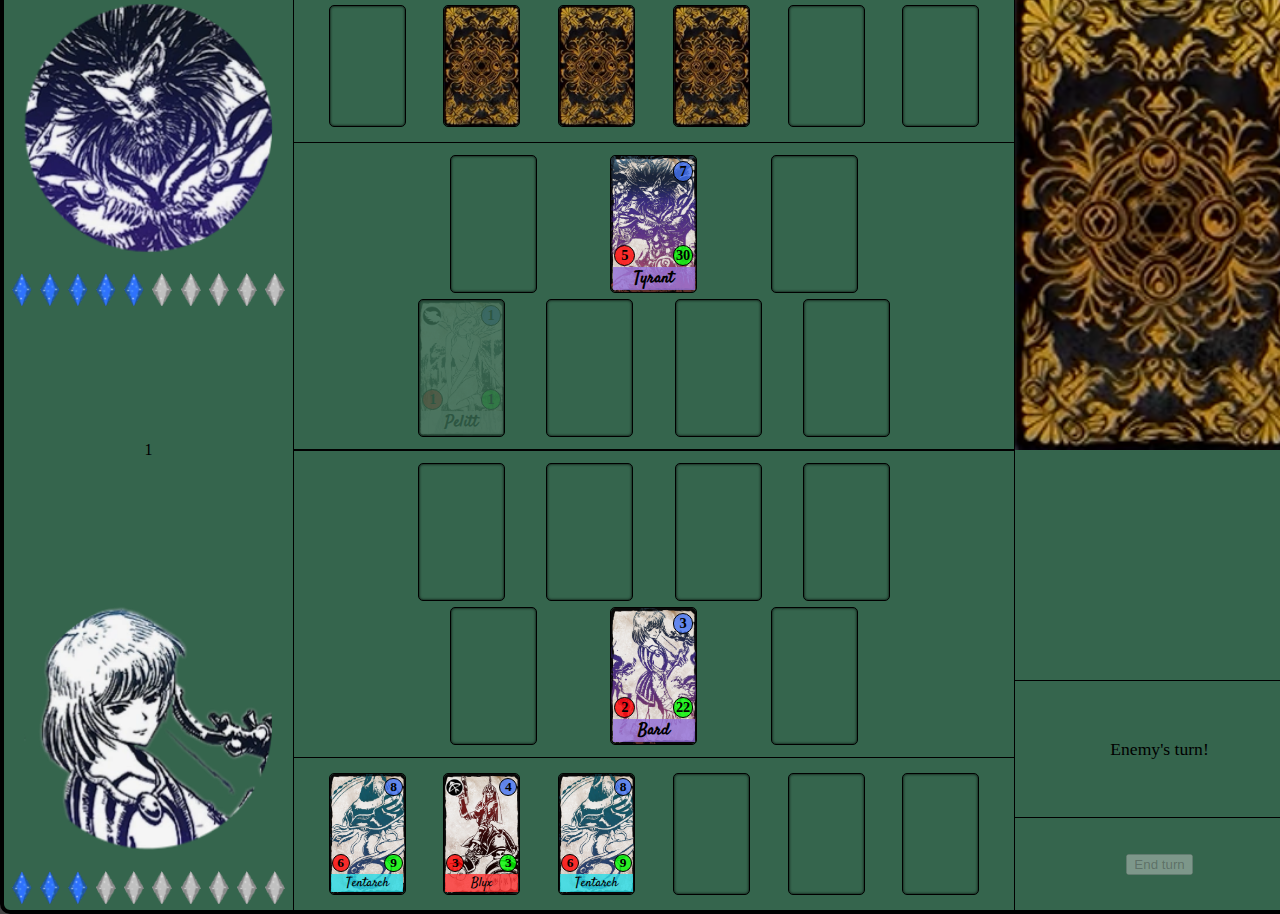
==== commit ebd5ab2b: "More polish. Game is looking actually okay." ====
--- a/game/game.html
+++ b/game/game.html
@@ -43,6 +43,7 @@
                     <div class="mana" id="friendly-mana-10"></div>
                 </div>
             </div>
+
             <div id="center-container">
                 <div id="enemy-hand-zone" class="container hand-zone">
                     <div class="space-wrapper">
@@ -105,6 +106,7 @@
                         </div>
                     </div>
                 </div>
+
                 <div id="enemy-natial-zone" class="container natial-zone">
                     <div class="space-wrapper">
                         <div class="enemy enemy-natial-space front-natial" id="enemy-front-0">
@@ -112,6 +114,7 @@
                             <div class="icons" id="icons-enemy-front-0"></div>
                             <div class="mana-orb" id="mana-enemy-front-0"></div>
                             <div class="atk-orb" id="atk-enemy-front-0"></div>
+                            <div class="dmg-ribbon" id="dmg-enemy-front-0"></div>
                             <div class="hp-orb" id="hp-enemy-front-0"></div>
                         </div>
                     </div>
@@ -122,6 +125,7 @@
                             <div class="icons" id="icons-enemy-front-1"></div>
                             <div class="mana-orb" id="mana-enemy-front-1"></div>
                             <div class="atk-orb" id="atk-enemy-front-1"></div>
+                            <div class="dmg-ribbon" id="dmg-enemy-front-1"></div>
                             <div class="hp-orb" id="hp-enemy-front-1"></div>
                         </div>
                     </div>
@@ -132,6 +136,7 @@
                             <div class="icons" id="icons-enemy-front-2"></div>
                             <div class="mana-orb" id="mana-enemy-front-2"></div>
                             <div class="atk-orb" id="atk-enemy-front-2"></div>
+                            <div class="dmg-ribbon" id="dmg-enemy-front-2"></div>
                             <div class="hp-orb" id="hp-enemy-front-2"></div>
                         </div>
                     </div>
@@ -142,9 +147,12 @@
                             <div class="icons" id="icons-enemy-front-3"></div>
                             <div class="mana-orb" id="mana-enemy-front-3"></div>
                             <div class="atk-orb" id="atk-enemy-front-3"></div>
+                            <div class="dmg-ribbon" id="dmg-enemy-front-3"></div>
                             <div class="hp-orb" id="hp-enemy-front-3"></div>
                         </div>
                     </div>
+
+                    <div class="flex-break"></div>
 
                     <div class="space-wrapper">
                         <div class="enemy enemy-natial-space back-natial" id="enemy-back-0">
@@ -152,6 +160,7 @@
                             <div class="icons" id="icons-enemy-back-0"></div>
                             <div class="mana-orb" id="mana-enemy-back-0"></div>
                             <div class="atk-orb" id="atk-enemy-back-0"></div>
+                            <div class="dmg-ribbon" id="dmg-enemy-back-0"></div>
                             <div class="hp-orb" id="hp-enemy-back-0"></div>
                         </div>
                     </div>
@@ -162,6 +171,7 @@
                             <div class="icons" id="icons-enemy-back-1"></div>
                             <div class="mana-orb" id="mana-enemy-back-1"></div>
                             <div class="atk-orb" id="atk-enemy-back-1"></div>
+                            <div class="dmg-ribbon" id="dmg-enemy-back-1"></div>
                             <div class="hp-orb" id="hp-enemy-back-1"></div>
                         </div>
                     </div>
@@ -172,6 +182,7 @@
                             <div class="icons" id="icons-enemy-back-2"></div>
                             <div class="mana-orb" id="mana-enemy-back-2"></div>
                             <div class="atk-orb" id="atk-enemy-back-2"></div>
+                            <div class="dmg-ribbon" id="dmg-enemy-back-2"></div>
                             <div class="hp-orb" id="hp-enemy-back-2"></div>
                         </div>
                     </div>
@@ -184,6 +195,7 @@
                             <div class="icons" id="icons-friendly-front-0"></div>
                             <div class="mana-orb" id="mana-friendly-front-0"></div>
                             <div class="atk-orb" id="atk-friendly-front-0"></div>
+                            <div class="dmg-ribbon" id="dmg-friendly-front-0"></div>
                             <div class="hp-orb" id="hp-friendly-front-0"></div>
                         </div>
                     </div>
@@ -194,6 +206,7 @@
                             <div class="icons" id="icons-friendly-front-1"></div>
                             <div class="mana-orb" id="mana-friendly-front-1"></div>
                             <div class="atk-orb" id="atk-friendly-front-1"></div>
+                            <div class="dmg-ribbon" id="dmg-friendly-front-1"></div>
                             <div class="hp-orb" id="hp-friendly-front-1"></div>
                         </div>
                     </div>
@@ -204,6 +217,7 @@
                             <div class="icons" id="icons-friendly-front-2"></div>
                             <div class="mana-orb" id="mana-friendly-front-2"></div>
                             <div class="atk-orb" id="atk-friendly-front-2"></div>
+                            <div class="dmg-ribbon" id="dmg-friendly-front-2"></div>
                             <div class="hp-orb" id="hp-friendly-front-2"></div>
                         </div>
                     </div>
@@ -214,9 +228,12 @@
                             <div class="icons" id="icons-friendly-front-3"></div>
                             <div class="mana-orb" id="mana-friendly-front-3"></div>
                             <div class="atk-orb" id="atk-friendly-front-3"></div>
+                            <div class="dmg-ribbon" id="dmg-friendly-front-3"></div>
                             <div class="hp-orb" id="hp-friendly-front-3"></div>
                         </div>
                     </div>
+
+                    <div class="flex-break"></div>
 
                     <div class="space-wrapper">
                         <div class="friendly friendly-natial-space back-natial" id="friendly-back-0">
@@ -224,6 +241,7 @@
                             <div class="icons" id="icons-friendly-back-0"></div>
                             <div class="mana-orb" id="mana-friendly-back-0"></div>
                             <div class="atk-orb" id="atk-friendly-back-0"></div>
+                            <div class="dmg-ribbon" id="dmg-friendly-back-0"></div>
                             <div class="hp-orb" id="hp-friendly-back-0"></div>
                         </div>
                     </div>
@@ -234,6 +252,7 @@
                             <div class="icons" id="icons-friendly-back-1"></div>
                             <div class="mana-orb" id="mana-friendly-back-1"></div>
                             <div class="atk-orb" id="atk-friendly-back-1"></div>
+                            <div class="dmg-ribbon" id="dmg-friendly-back-1"></div>
                             <div class="hp-orb" id="hp-friendly-back-1"></div>
                         </div>
                     </div>
@@ -244,6 +263,7 @@
                             <div class="icons" id="icons-friendly-back-2"></div>
                             <div class="mana-orb" id="mana-friendly-back-2"></div>
                             <div class="atk-orb" id="atk-friendly-back-2"></div>
+                            <div class="dmg-ribbon" id="dmg-friendly-back-2"></div>
                             <div class="hp-orb" id="hp-friendly-back-2"></div>
                         </div>
                     </div>
--- a/game/game.css
+++ b/game/game.css
@@ -49,9 +49,17 @@
     border-right: solid black 1px;
 }
 
+#enemy-hand-zone {
+    border-bottom: solid black 1px;
+}
+
+#friendly-hand-zone {
+    border-top: solid black 1px;
+}
+
 #right-container {
     display: grid;
-    grid-template: 5fr 3fr 1fr 1fr / 1fr;
+    grid-template: 5fr 2.5fr 1.5fr 1fr / 1fr;
 }
 
 #card-largepic-zone {
@@ -59,7 +67,7 @@
     background-size: cover;
 }
 
-#card-detail-zone {
+#card-detail-zone{
     justify-content: center;
     align-content: flex-start;
     flex-wrap: wrap;
@@ -71,10 +79,22 @@
     margin-bottom: 0px;
 }
 
+#feedback-zone {
+    justify-content: center;
+    align-content: center;
+    flex-wrap: wrap;
+    font-size: 1.1em;
+}
+
 #card-detail-zone > p {
     display: block;
     width: 100%;
     margin: 3px;
+}
+
+#feedback-zone > p {
+    display: block;
+    margin: 0 3px;
 }
 
 #feedback-zone {
@@ -84,31 +104,44 @@
 
 .container, .enemy-hand-space, .enemy-natial-space, .friendly-hand-space, .friendly-natial-space {
     display: flex;
-    justify-content: space-around;
+    justify-content: space-evenly;
     align-items: center;
 }
 
 #enemy-natial-zone {
     flex-wrap: wrap-reverse;
-    padding: 0 20%;
+    align-content: center;
+    padding: 0 12%;
 
     border-bottom: solid black 1px;
 }
 
 #friendly-natial-zone {
     flex-wrap: wrap;
-    padding: 0 20%;
+    align-content: center;
+    padding: 0 12%;
 
     border-top: solid black 1px;
+}
+
+.flex-break {
+    flex-basis: 100%;
+    height: 0;
 }
 
 .space-wrapper {
     border: solid 1px black;
     border-radius: 5px;
+    margin: 3px;
+}
+
+.space-wrapper {
+    box-shadow: 0px 0px 3px black inset;
 }
 
 .friendly, .enemy {
     position: relative;
+    border-radius: 5px;
 }
 
 .name-banner {
@@ -117,6 +150,8 @@
     display: none;
     text-align: center;
     font-family: "Satisfy";
+
+    pointer-events: none;
 }
 
 .hp-orb, .atk-orb, .mana-orb, .icons {
@@ -131,6 +166,8 @@
 
     font-family: serif;
     font-weight: bold;
+
+    pointer-events: none;
 }
 
 .hp-orb {
@@ -173,6 +210,17 @@
     right: 0;
 }
 
+.dmg-ribbon {
+    position: absolute;
+    bottom: 27px;
+    left: 89px;
+    display: none;
+
+    border-radius: 3px;
+    font-weight: bold;
+    color: darkred;
+}
+
 .natial-zone .atk-orb {
     bottom: 23px;
     left: 0;
@@ -221,12 +269,12 @@
 }
 
 .hand-zone .hp-orb {
-    bottom: 18px;
+    bottom: 20px;
     right: 0;
 }
 
 .hand-zone .atk-orb {
-    bottom: 18px;
+    bottom: 20px;
     left: 0;
 }
 
@@ -250,34 +298,63 @@
     display: block;
 }
 
-
-
-
-
-
-
-
+/* interaction aesthetics */
 .dragging {
     opacity: 0.5;
-    border: solid black 1px;
-}
-
-.target-valid {
-    background-color: green;
-}
-
-.target-invalid {
-    background-color: red;
-}
-
-.target-attack {
-    background-color: orange;
+}
+
+.target-valid:before {
+    content: "";
+    position: absolute;
+    left: 0;
+    right: 0;
+    width: 100%;
+    height: 100%;
+    z-index: 1;
+
+    border-radius: 5px;
+    box-shadow: 0px 0px 20px 8px limegreen inset;
+}
+
+.target-invalid:before {
+    content: "";
+    position: absolute;
+    left: 0;
+    right: 0;
+    width: 100%;
+    height: 100%;
+    z-index: 1;
+
+    border-radius: 5px;
+    box-shadow: 0px 0px 20px 8px red inset;
+}
+
+.target-attack:before {
+    content: "";
+    position: absolute;
+    left: 0;
+    right: 0;
+    width: 100%;
+    height: 100%;
+    z-index: 1;
+
+    border-radius: 5px;
+    box-shadow: 0px 0px 20px 8px darkorange inset;
+}
+
+.skill-selected:before {
+    content: "";
+    position: absolute;
+    left: 0;
+    right: 0;
+    width: 100%;
+    height: 100%;
+    z-index: 1;
+
+    border-radius: 5px;
+    box-shadow: 0px 0px 20px 8px rgb(66, 114, 244) inset;
 }
 
 .hovered {
-    box-shadow: 3px 3px 1px black;
-}
-
-.skill-selected {
-    background-color: cyan;
+    box-shadow: 3px 3px 7px #222;
 }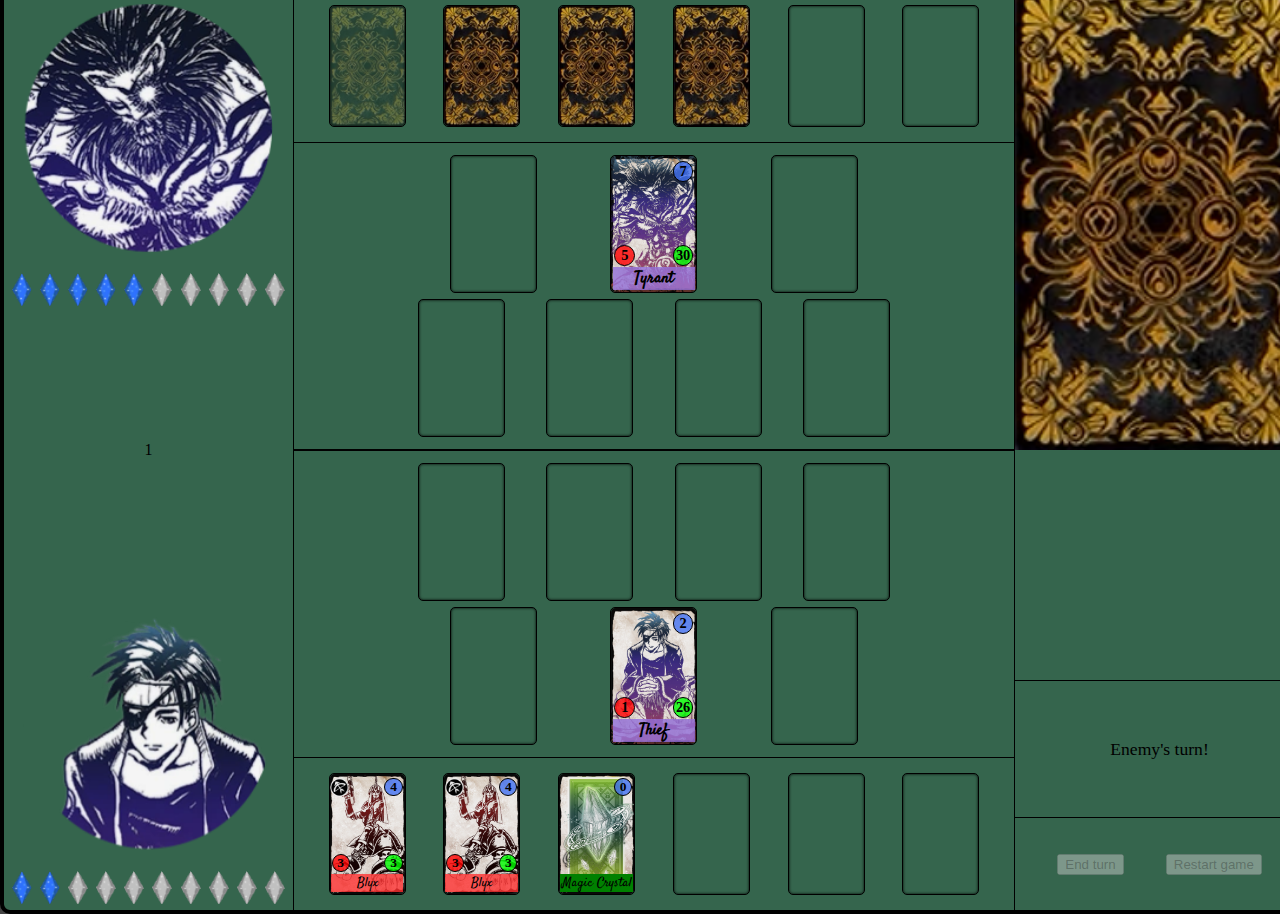
==== commit d432bfd5: "Small bugfixes" ====
--- a/game/game.html
+++ b/game/game.html
@@ -335,7 +335,10 @@
                 <div id="card-largepic-zone" class="container"></div>
                 <div id="card-detail-zone" class="container"></div>
                 <div id="feedback-zone" class="container"></div>
-                <div id="controls-zone" class="container"><button id="end-turn">End turn</button></div>
+                <div id="controls-zone" class="container">
+                    <button id="end-turn">End turn</button>
+                    <button id="restart-game">Restart game</button>
+                </div>
             </div>
         </div>
 
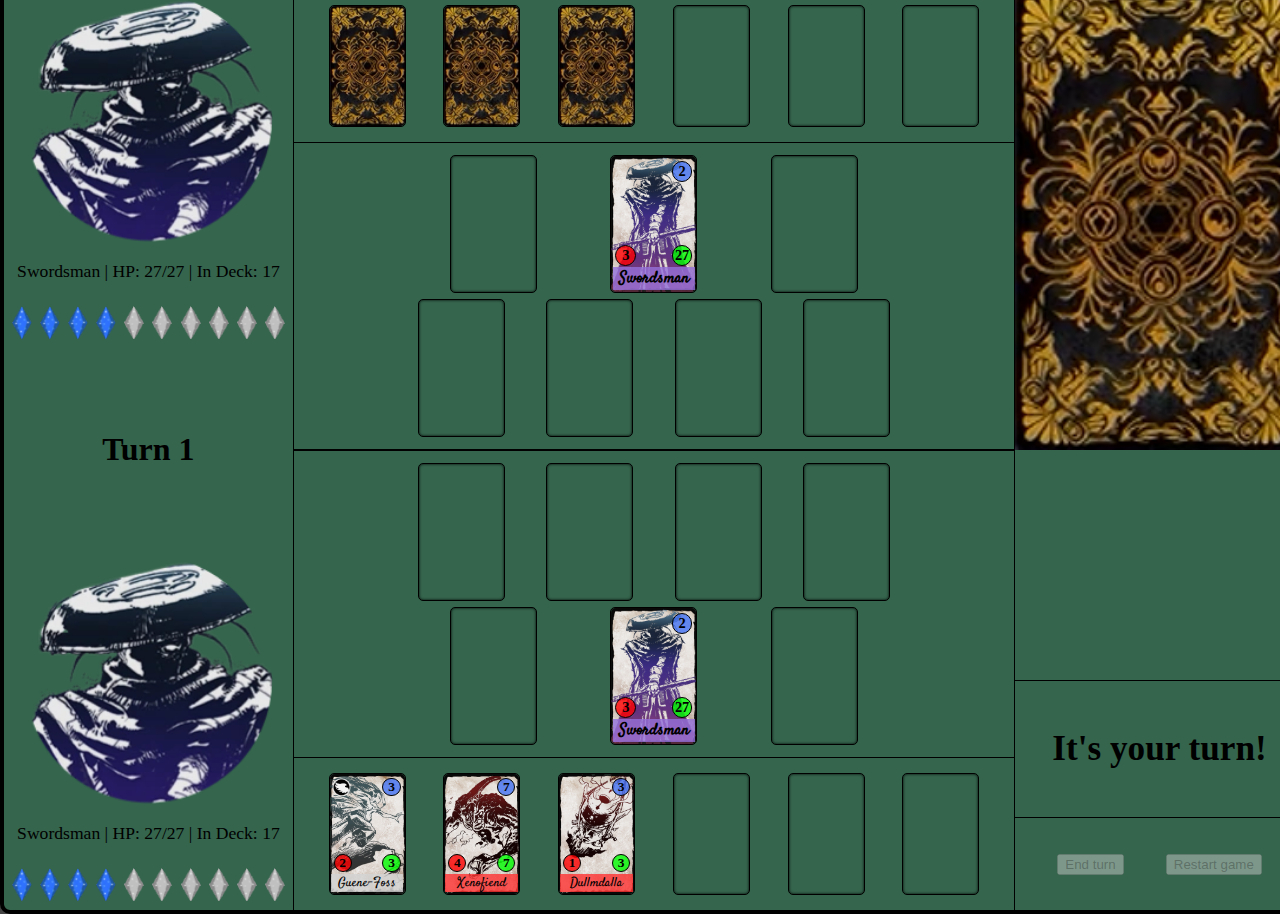
==== commit 6dcb9d88: "Final tweaks before deployment!" ====
--- a/game/game.html
+++ b/game/game.html
@@ -16,6 +16,7 @@
         <div id="game-container">
             <div id="left-container">
                 <div id="enemy-portrait" class="container"></div>
+                <div id="enemy-master-info"></div>
                 <div id="enemy-mana" class="container">
                     <div class="mana" id="enemy-mana-1"></div>
                     <div class="mana" id="enemy-mana-2"></div>
@@ -28,8 +29,9 @@
                     <div class="mana" id="enemy-mana-9"></div>
                     <div class="mana" id="enemy-mana-10"></div>
                 </div>
-                <div id="misc-container" class="container">misc container</div>
+                <div id="misc-container" class="container"></div>
                 <div id="friendly-portrait" class="container"></div>
+                <div id="friendly-master-info"></div>
                 <div id="friendly-mana" class="container">
                     <div class="mana" id="friendly-mana-1"></div>
                     <div class="mana" id="friendly-mana-2"></div>
@@ -116,6 +118,7 @@
                             <div class="atk-orb" id="atk-enemy-front-0"></div>
                             <div class="dmg-ribbon" id="dmg-enemy-front-0"></div>
                             <div class="hp-orb" id="hp-enemy-front-0"></div>
+                            <div class="sealed" id="seal-enemy-front-0"></div>
                         </div>
                     </div>
 
@@ -127,6 +130,7 @@
                             <div class="atk-orb" id="atk-enemy-front-1"></div>
                             <div class="dmg-ribbon" id="dmg-enemy-front-1"></div>
                             <div class="hp-orb" id="hp-enemy-front-1"></div>
+                            <div class="sealed" id="seal-enemy-front-1"></div>
                         </div>
                     </div>
 
@@ -138,6 +142,7 @@
                             <div class="atk-orb" id="atk-enemy-front-2"></div>
                             <div class="dmg-ribbon" id="dmg-enemy-front-2"></div>
                             <div class="hp-orb" id="hp-enemy-front-2"></div>
+                            <div class="sealed" id="seal-enemy-front-2"></div>
                         </div>
                     </div>
 
@@ -149,6 +154,7 @@
                             <div class="atk-orb" id="atk-enemy-front-3"></div>
                             <div class="dmg-ribbon" id="dmg-enemy-front-3"></div>
                             <div class="hp-orb" id="hp-enemy-front-3"></div>
+                            <div class="sealed" id="seal-enemy-front-3"></div>
                         </div>
                     </div>
 
@@ -162,6 +168,7 @@
                             <div class="atk-orb" id="atk-enemy-back-0"></div>
                             <div class="dmg-ribbon" id="dmg-enemy-back-0"></div>
                             <div class="hp-orb" id="hp-enemy-back-0"></div>
+                            <div class="sealed" id="seal-enemy-back-0"></div>
                         </div>
                     </div>
 
@@ -173,6 +180,7 @@
                             <div class="atk-orb" id="atk-enemy-back-1"></div>
                             <div class="dmg-ribbon" id="dmg-enemy-back-1"></div>
                             <div class="hp-orb" id="hp-enemy-back-1"></div>
+                            <div class="sealed" id="seal-enemy-back-1"></div>
                         </div>
                     </div>
 
@@ -184,6 +192,7 @@
                             <div class="atk-orb" id="atk-enemy-back-2"></div>
                             <div class="dmg-ribbon" id="dmg-enemy-back-2"></div>
                             <div class="hp-orb" id="hp-enemy-back-2"></div>
+                            <div class="sealed" id="seal-enemy-back-2"></div>
                         </div>
                     </div>
                 </div>
@@ -197,6 +206,7 @@
                             <div class="atk-orb" id="atk-friendly-front-0"></div>
                             <div class="dmg-ribbon" id="dmg-friendly-front-0"></div>
                             <div class="hp-orb" id="hp-friendly-front-0"></div>
+                            <div class="sealed" id="seal-friendly-front-0"></div>
                         </div>
                     </div>
 
@@ -208,6 +218,7 @@
                             <div class="atk-orb" id="atk-friendly-front-1"></div>
                             <div class="dmg-ribbon" id="dmg-friendly-front-1"></div>
                             <div class="hp-orb" id="hp-friendly-front-1"></div>
+                            <div class="sealed" id="seal-friendly-front-1"></div>
                         </div>
                     </div>
 
@@ -219,6 +230,7 @@
                             <div class="atk-orb" id="atk-friendly-front-2"></div>
                             <div class="dmg-ribbon" id="dmg-friendly-front-2"></div>
                             <div class="hp-orb" id="hp-friendly-front-2"></div>
+                            <div class="sealed" id="seal-friendly-front-2"></div>
                         </div>
                     </div>
 
@@ -230,6 +242,7 @@
                             <div class="atk-orb" id="atk-friendly-front-3"></div>
                             <div class="dmg-ribbon" id="dmg-friendly-front-3"></div>
                             <div class="hp-orb" id="hp-friendly-front-3"></div>
+                            <div class="sealed" id="seal-friendly-front-3"></div>
                         </div>
                     </div>
 
@@ -243,6 +256,7 @@
                             <div class="atk-orb" id="atk-friendly-back-0"></div>
                             <div class="dmg-ribbon" id="dmg-friendly-back-0"></div>
                             <div class="hp-orb" id="hp-friendly-back-0"></div>
+                            <div class="sealed" id="seal-friendly-back-0"></div>
                         </div>
                     </div>
 
@@ -254,6 +268,7 @@
                             <div class="atk-orb" id="atk-friendly-back-1"></div>
                             <div class="dmg-ribbon" id="dmg-friendly-back-1"></div>
                             <div class="hp-orb" id="hp-friendly-back-1"></div>
+                            <div class="sealed" id="seal-friendly-back-1"></div>
                         </div>
                     </div>
 
@@ -265,6 +280,7 @@
                             <div class="atk-orb" id="atk-friendly-back-2"></div>
                             <div class="dmg-ribbon" id="dmg-friendly-back-2"></div>
                             <div class="hp-orb" id="hp-friendly-back-2"></div>
+                            <div class="sealed" id="seal-friendly-back-2"></div>
                         </div>
                     </div>
                 </div>
--- a/game/game.css
+++ b/game/game.css
@@ -30,7 +30,18 @@
 
 #left-container {
     display: grid;
-    grid-template: 6fr 1fr 6fr 6fr 1fr / 1fr;
+    grid-template: 5fr 1fr 1fr 4fr 5fr 1fr 1fr / 1fr;
+}
+
+#enemy-master-info, #friendly-master-info {
+    display: flex;
+    justify-content: center;
+    align-content: space-around;
+    font-size: 1.1em;
+}
+
+#enemy-master-info > p, #friendly-master-info > p {
+    margin: auto;
 }
 
 .mana {
@@ -168,6 +179,21 @@
     font-weight: bold;
 
     pointer-events: none;
+}
+
+.sealed {
+    position: absolute;
+    width: 97%;
+    height: 10%;
+
+    display: none;
+    justify-content: center;
+    align-items: center;
+
+    font-size: 0.85em;
+    border: solid black 1px;
+
+    background: rgba(125, 125, 125, 0.7);
 }
 
 .hp-orb {
@@ -207,7 +233,7 @@
 
 .natial-zone .hp-orb {
     bottom: 23px;
-    right: 0;
+    right: 1px;
 }
 
 .dmg-ribbon {
@@ -223,16 +249,16 @@
 
 .natial-zone .atk-orb {
     bottom: 23px;
-    left: 0;
+    left: 1px;
 }
 
 .natial-zone .mana-orb {
     top: 2px;
-    right: 0;
+    right: 1px;
 }
 
 .natial-zone .icons {
-    left: 0;
+    left: 2px;
     top: 2px;
     border: none;
     border-radius: 0;
@@ -270,21 +296,21 @@
 
 .hand-zone .hp-orb {
     bottom: 20px;
-    right: 0;
+    right: 2px;
 }
 
 .hand-zone .atk-orb {
     bottom: 20px;
-    left: 0;
+    left: 2px;
 }
 
 .hand-zone .mana-orb {
     top: 2px;
-    right: 0;
+    right: 2px;
 }
 
 .hand-zone .icons {
-    left: 0;
+    left: 2px;
     top: 2px;
     border: none;
     border-radius: 0;
@@ -313,7 +339,7 @@
     z-index: 1;
 
     border-radius: 5px;
-    box-shadow: 0px 0px 20px 8px limegreen inset;
+    box-shadow: 0px 0px 20px 6px limegreen inset;
 }
 
 .target-invalid:before {
@@ -326,7 +352,7 @@
     z-index: 1;
 
     border-radius: 5px;
-    box-shadow: 0px 0px 20px 8px red inset;
+    box-shadow: 0px 0px 20px 6px red inset;
 }
 
 .target-attack:before {
@@ -339,7 +365,7 @@
     z-index: 1;
 
     border-radius: 5px;
-    box-shadow: 0px 0px 20px 8px darkorange inset;
+    box-shadow: 0px 0px 20px 6px darkorange inset;
 }
 
 .skill-selected:before {
@@ -352,7 +378,7 @@
     z-index: 1;
 
     border-radius: 5px;
-    box-shadow: 0px 0px 20px 8px rgb(66, 114, 244) inset;
+    box-shadow: 0px 0px 20px 6px rgb(66, 114, 244) inset;
 }
 
 .hovered {
